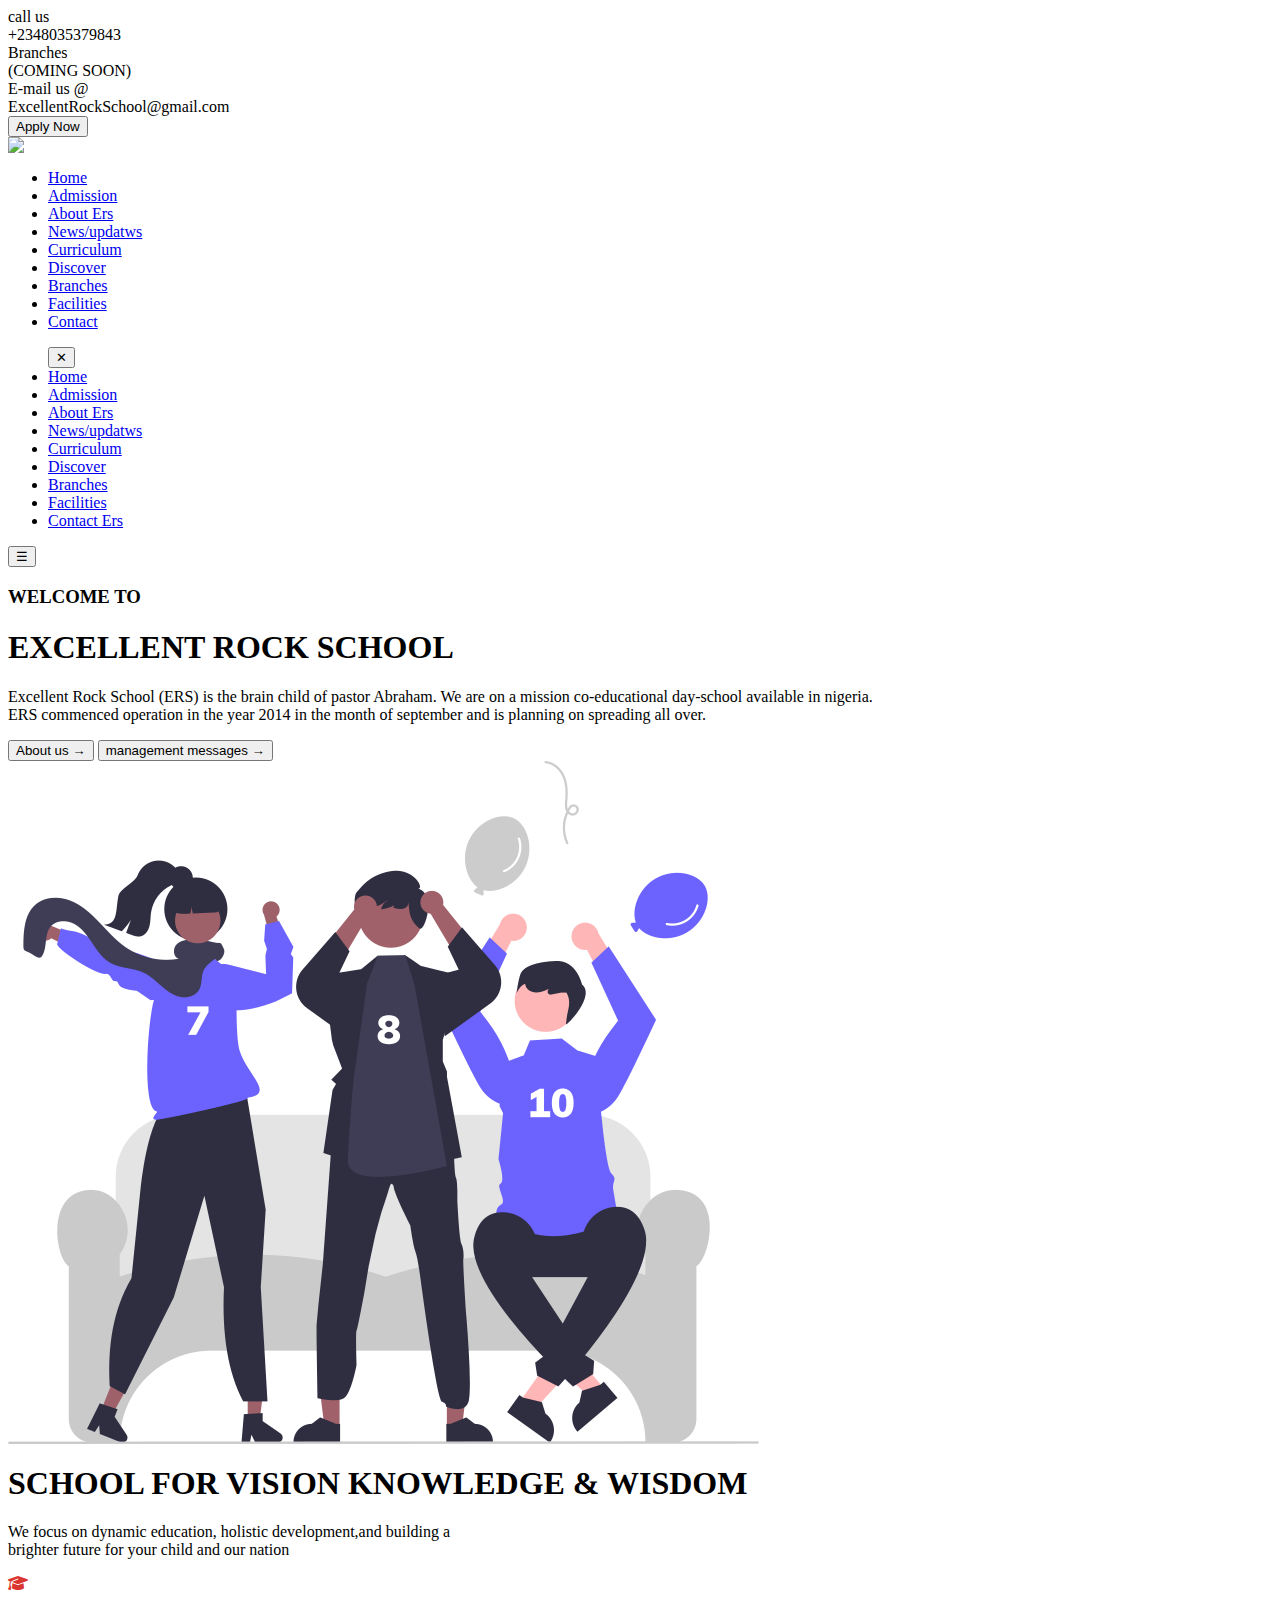
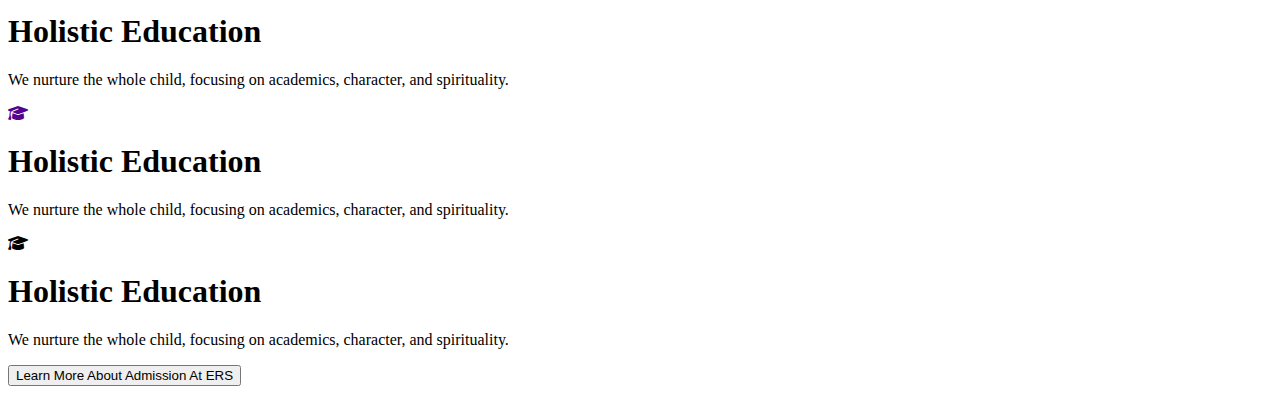
==== Index.html @ 89430d5c "add existinggfiles" ====
<html>
  <head>
  <meta charset="UTF-8" />
  <meta http-equiv="X-UA-Compatible" content="IE=edge" />
  <meta name="viewport" content="width=device-width, initial-scale=1.0" />
  <link rel="shortcut icon" href="https://i.ibb.co/7jsJsrT/IMG-20230326-WA0000-7.jpg" />
  <link rel="stylesheet" href="styles.css" />
  <link rel="stylesheet" href="https://cdn.jsdelivr.net/npm/swiper@11/swiper-bundle.min.css"
/>
  <link rel="stylesheet" href=" https://cdnjs.cloudflare.com/ajax/libs/font-awesome/6.5.1/css/all.min.css"/>
  <title>ExcellentRockSchool.com</title>
  </head>
  <body>
    <div class="header">
      <div class="right">
      <div class="call">
        call us 
        <br/>
        +2348035379843
      </div>
      <div class="branches">
        Branches
        <br/>
        (COMING SOON)
      </div>
    <div class="Email">
      E-mail us @
      <br/>
      ExcellentRockSchool@gmail.com
    </div>
    </div>
    <div class="apply1">
     <button class="apply">Apply Now</button>
    </div>
    </div>
  <nav>
      <div class="logo">
        <img src="https://i.ibb.co/7jsJsrT/IMG-20230326-WA0000-7.jpg"/>
      </div>
    </a>
    <ul class="laptop">
      <li><a href="#">Home</a></li>
      <li><a href="#">Admission</a></li>
      <li><a href="#">About Ers</a></li>
      <li><a href="#">News/updatws</a></li>
      <li><a href="#">Curriculum</a></li>
      <li><a href="#">Discover</a></li>
      <li><a href="#">Branches</a></li>
      <li><a href="#">Facilities</a></li>
      <li><a href="#">Contact</a></li>
      
    </ul>

       <ul id="phone">
             <button class="cancel" onclick="hide()">&#10005;</button>
    <li><a href="#">Home</a></li>
      <li><a href="#">Admission</a></li>
      <li><a href="#">About Ers</a></li>
      <li><a href="#">News/updatws</a></li>
      <li><a href="#">Curriculum</a></li>
            <li><a href="#">Discover</a></li>
      <li><a href="#">Branches</a></li>
      <li><a href="#">Facilities</a></li>
      <li><a href="#">Contact Ers</a></li>
    </ul>
    <button class="ham" onclick="show()">&#9776;</button>
  </nav>
  <!-- <section class="hero__cont">
    <div class="swiper mySwiper">
      <div class="swiper-wrapper">
        <div class="swiper-slide">
          <img src="https://i.ibb.co/qpxbVRK/IMG-0141.jpg"/>
        </div>
        <div class="swiper-slide"><img src="https://i.ibb.co/qB4X4yb/New-folder-15.jpg"/></div>
        <div class="swiper-slide"><img src="https://i.ibb.co/2Ff4ZKH/New-folder-16.jpg"/></div>
        <div class="swiper-slide"><img src="https://i.ibb.co/F7Psf9s/New-folder-10.jpg"/></div>
      </div>

      <div class="swiper-button-next"></div>
      <div class="swiper-button-prev"></div>

      <div class="swiper-pagination"></div>
    </div>
  </section> -->
  <!-- end of hero__cont -->


  <!-- welcomepage -->
  <section class="welcomepage" >
  <div class="container welcome">
<div class="right__welcome">
<h3> WELCOME TO</h3>
<h1>EXCELLENT ROCK SCHOOL</h1>
<P>Excellent Rock School (ERS) is the brain child of pastor Abraham. We are on a mission co-educational day-school 
  available in nigeria.
  <br/>
  ERS commenced operation in the year 2014 in the month of september and is planning on spreading all over.
</P>

<div class="buttons">
  <button class="btn1 radius">About us &#8594;</button>
  <button class="btn1 radius">management messages &#8594</button>
</div>
</div>
<div class="left__welcome">
  <div class="left__image__welcome">
<img src="about achievements.png" alt="">
  </div>
</div>
  </section>
  <section class="available">
    <div class="background"></div>
      <div class="container availability">
        <div class="available__text">
          <h1> SCHOOL FOR VISION KNOWLEDGE & WISDOM</h1>
       <P>We focus on dynamic education, holistic development,and building a <br/>brighter future for your child and our nation</P>
      </div>
      <div class="cards">
    <div class="card">
      <div class="card__icon " style="color:#db3530;">
        <i class="fa fa-graduation-cap" aria-hidden="true"></i>
      </div>
      <div class="card__info">
        <h1>Holistic Education</h1>
        <p>We nurture the whole child, focusing on academics, character, and spirituality.
        </p>
      </div>
    </div>
    <div class="card">
      <div class="card__icon icons" style="background-color:#fff; color:#540290;">
        <i class="fa fa-graduation-cap" aria-hidden="true"></i>
      </div>
      <div class="card__info">
        <h1>Holistic Education</h1>
        <p>We nurture the whole child, focusing on academics, character, and spirituality.
        </p>
      </div>
    </div>
    <div class="card">
      <div class="card__icon">
        <i class="fa fa-graduation-cap" aria-hidden="true"></i>
      </div>
      <div class="card__info">
        <h1>Holistic Education</h1>
        <p>We nurture the whole child, focusing on academics, character, and spirituality.
        </p>
      </div>
    </div>
      </div>
      <div class="learn-more">
        <button class="more">Learn More About Admission At ERS</button>
    </div>
    </div>
  </section>



  
      <script src="script.js"></script>
      <script src="https://cdn.jsdelivr.net/npm/swiper@11/swiper-bundle.min.js"></script>
      <script>
     var swiper = new Swiper(".mySwiper", {
      spaceBetween: 30,
      centeredSlides: true,
      autoplay: {
        delay: 2500,
        disableOnInteraction: false,
      },
      pagination: {
        el: ".swiper-pagination",
        clickable: true,
      },
      navigation: {
        nextEl: ".swiper-button-next",
        prevEl: ".swiper-button-prev",
      },
    });
  </script>

  </body>
  </html>
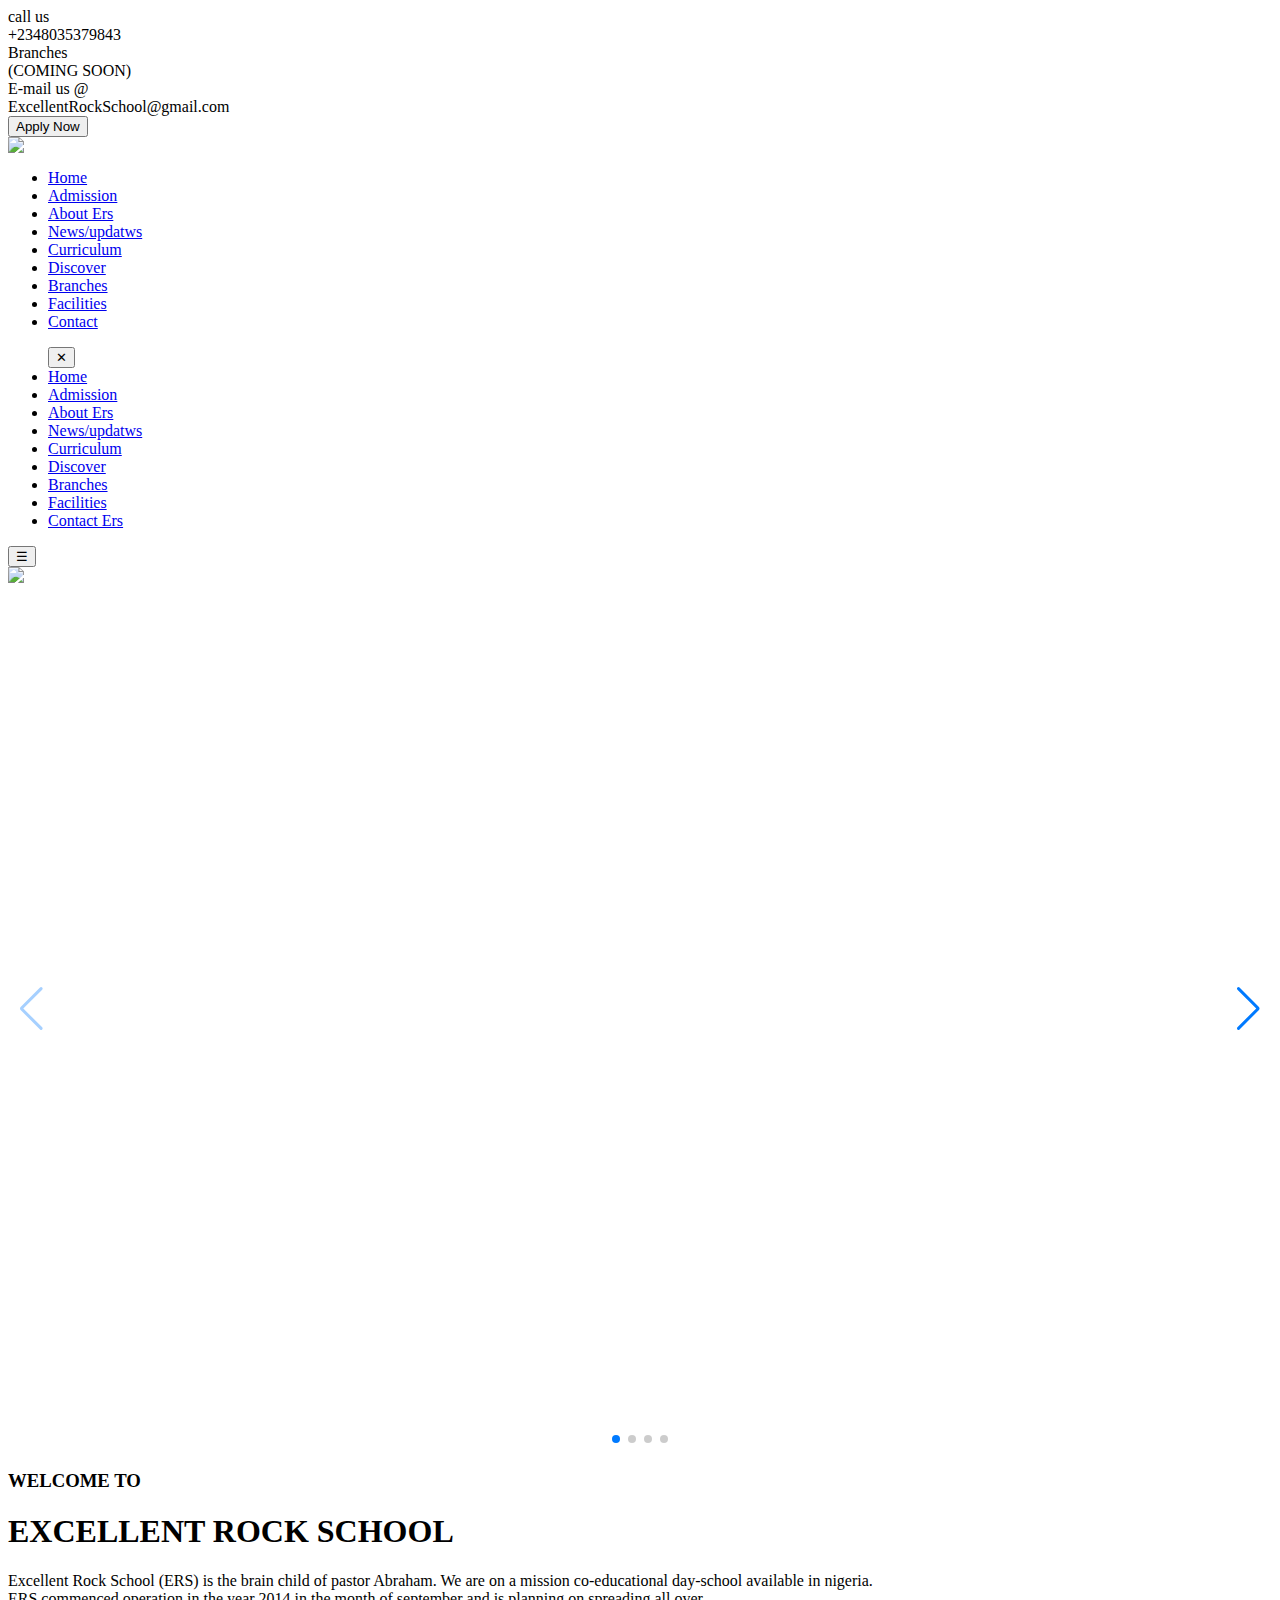
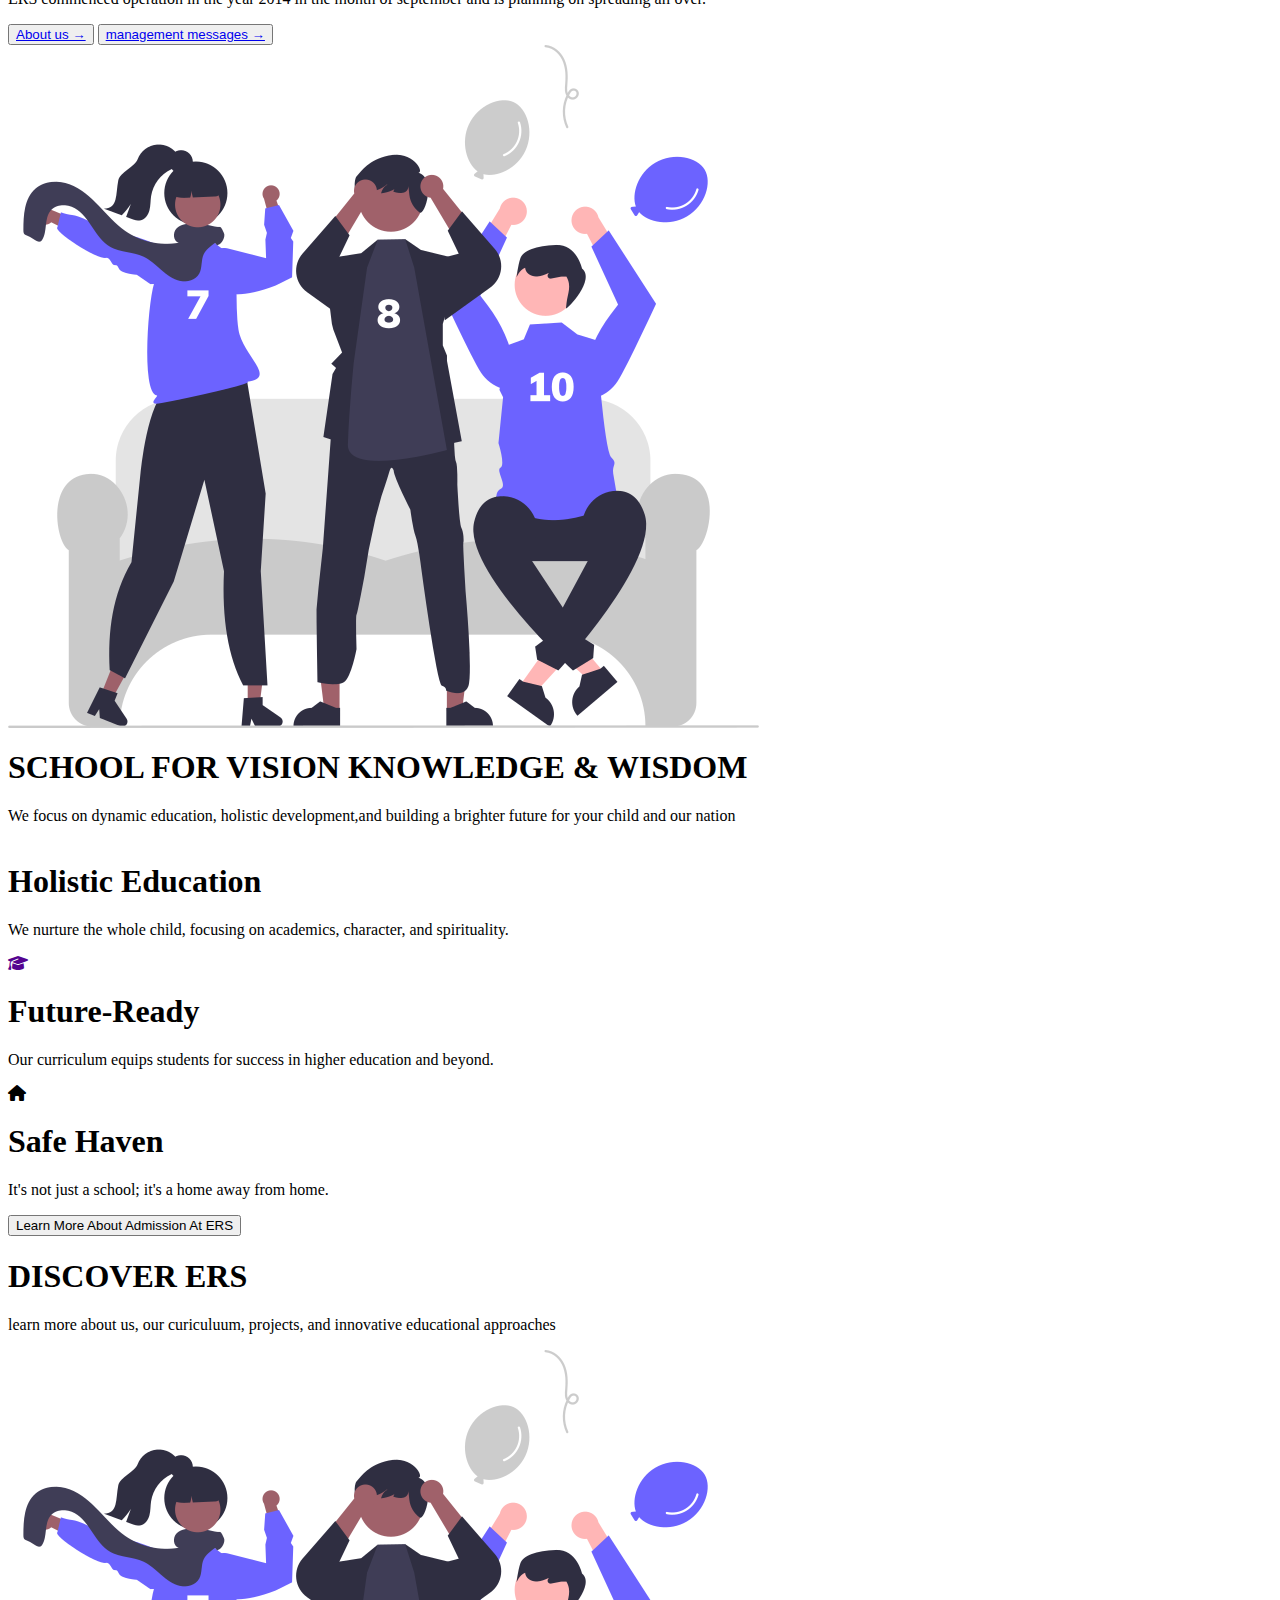
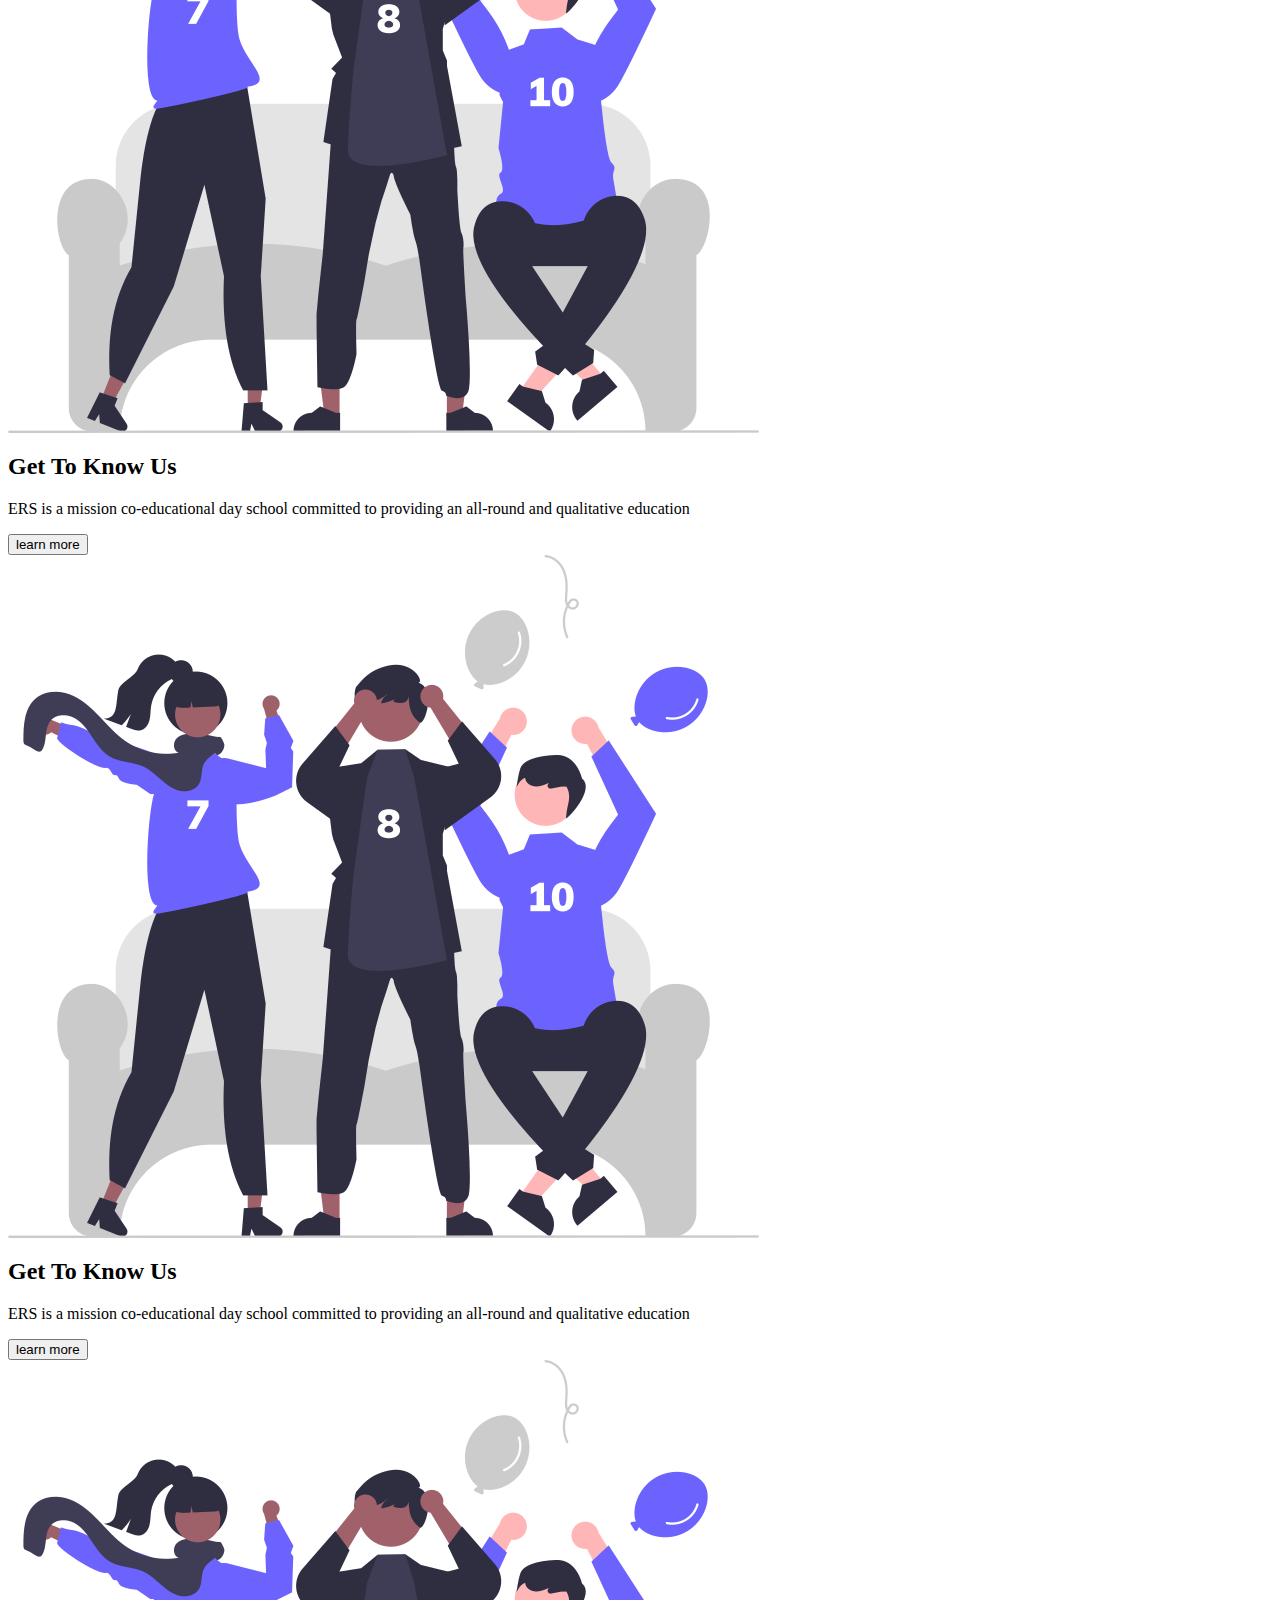
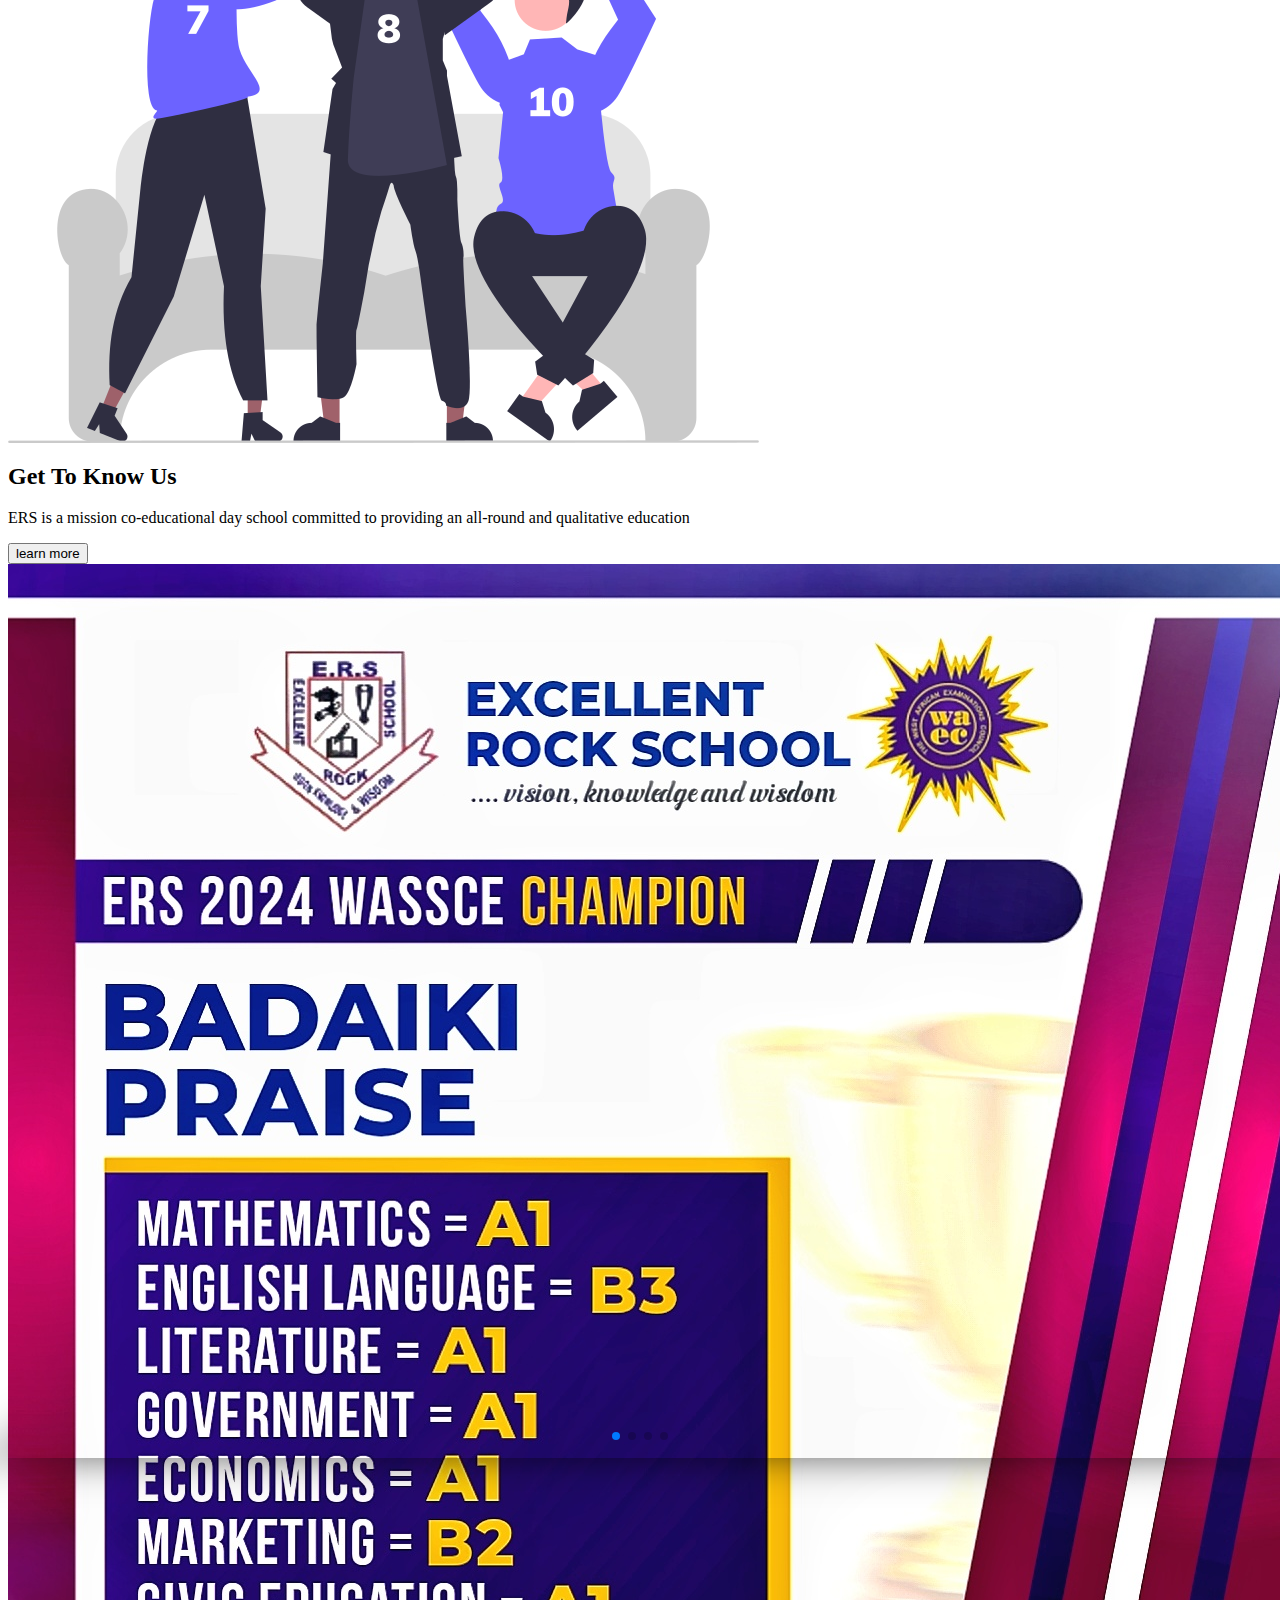
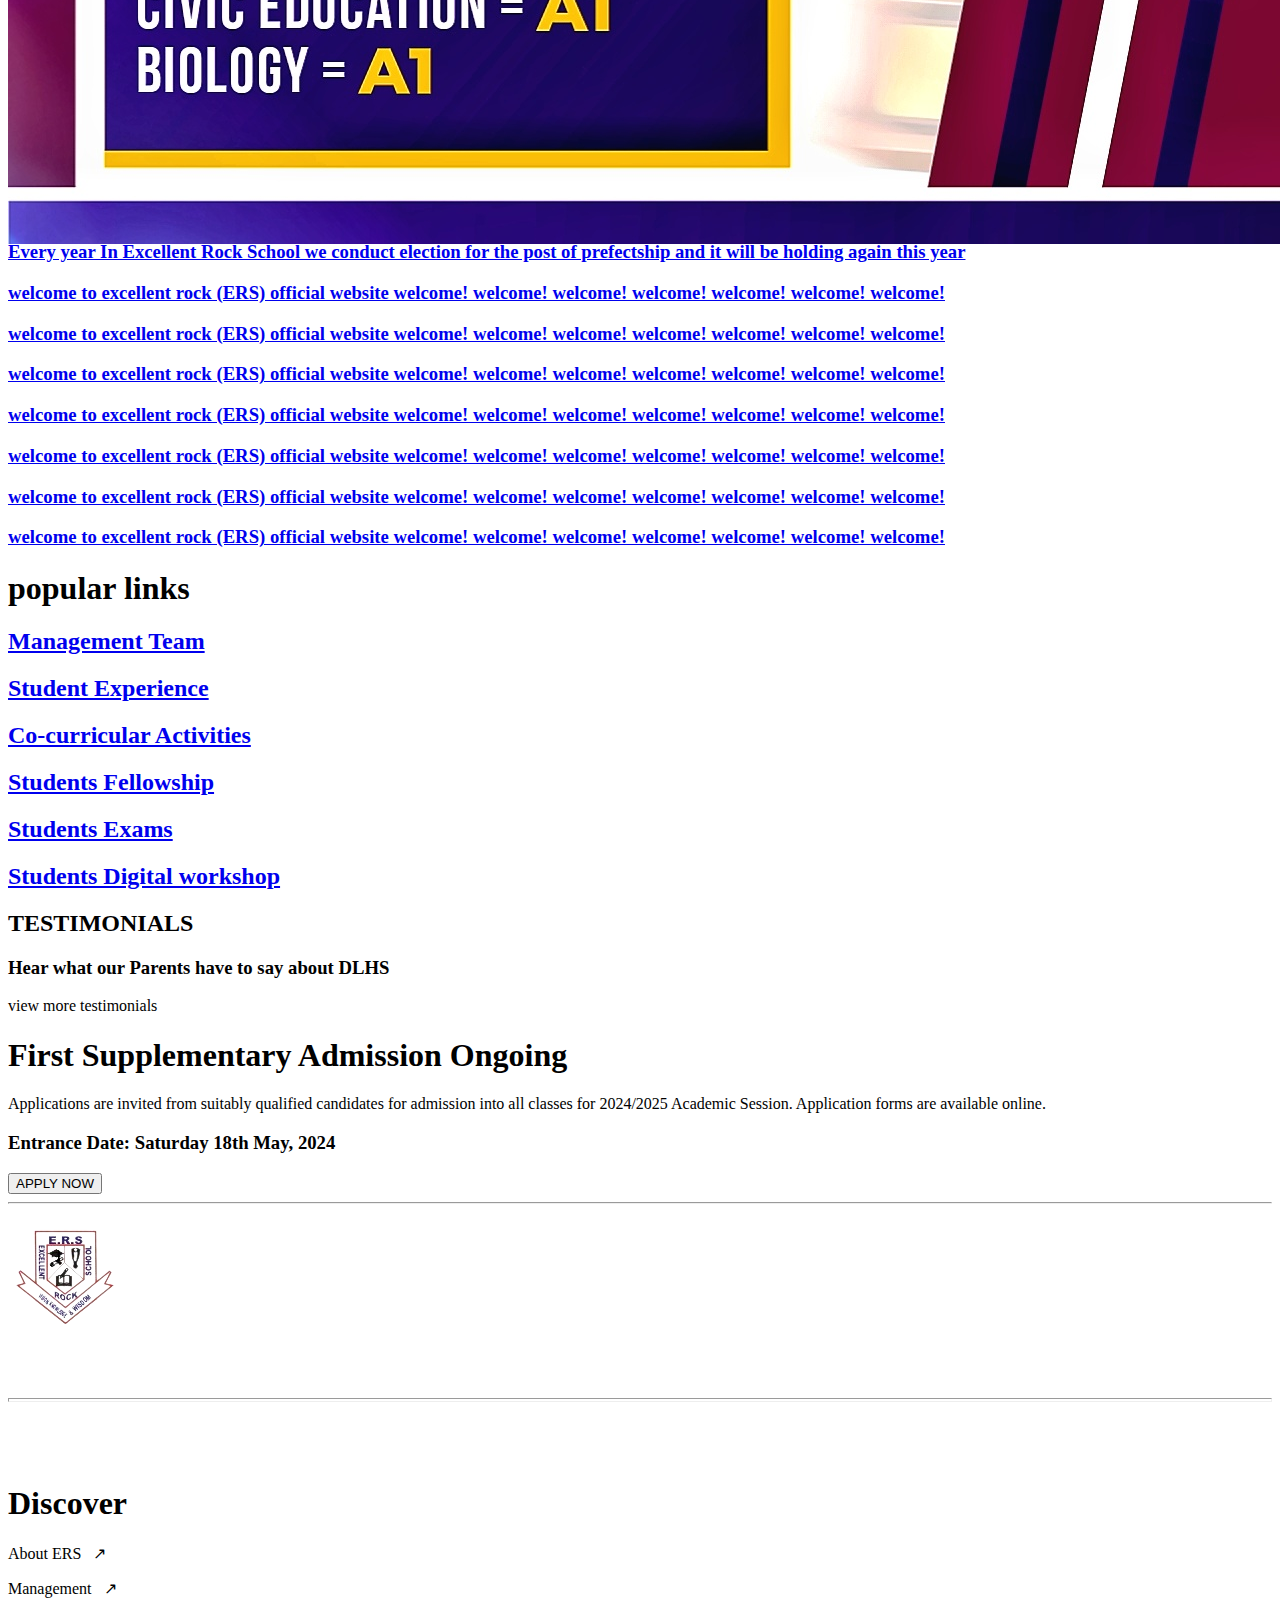
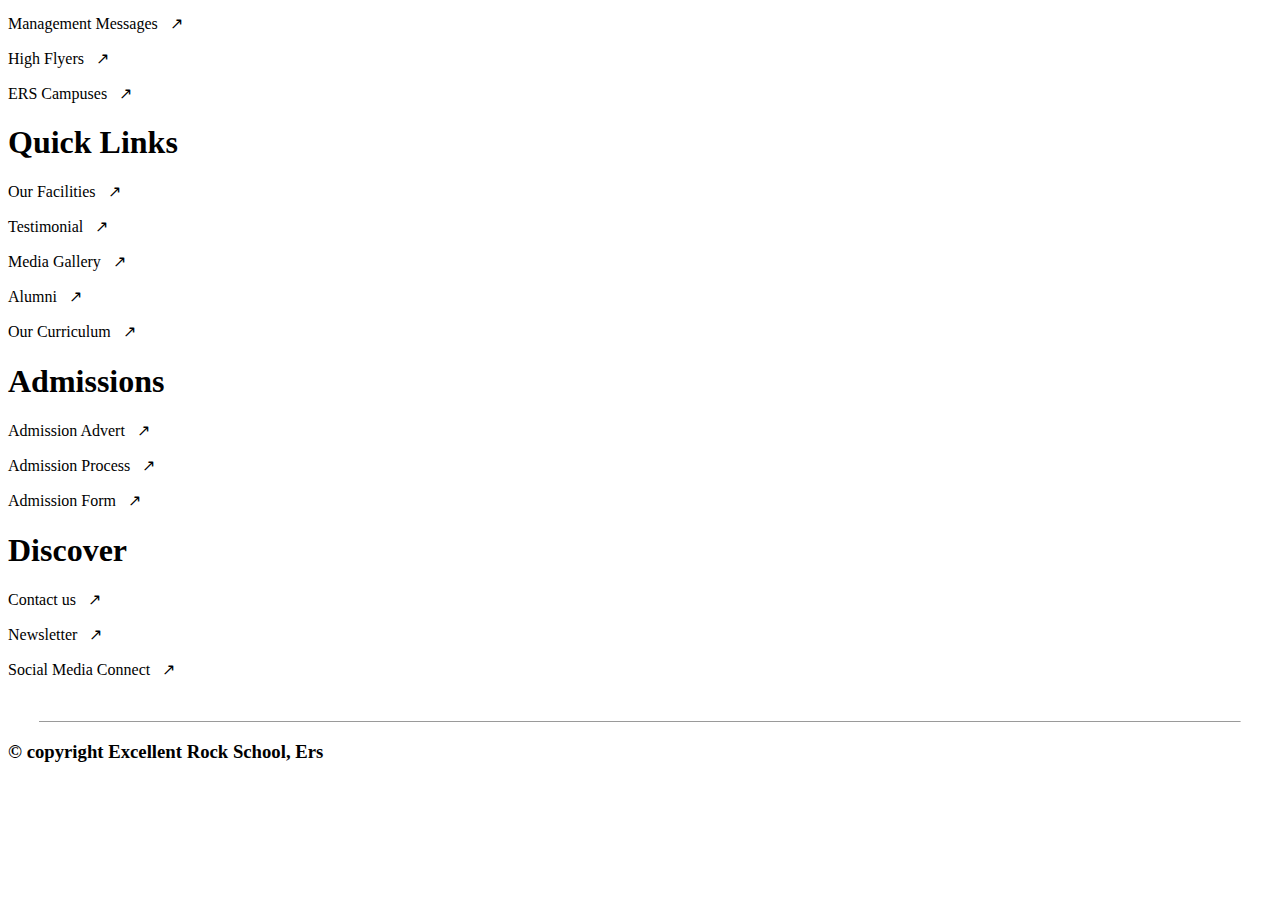
==== commit 8151e95a: "commit" ====
--- a/Index.html
+++ b/Index.html
@@ -7,10 +7,12 @@
   <link rel="stylesheet" href="styles.css" />
   <link rel="stylesheet" href="https://cdn.jsdelivr.net/npm/swiper@11/swiper-bundle.min.css"
 />
+
   <link rel="stylesheet" href=" https://cdnjs.cloudflare.com/ajax/libs/font-awesome/6.5.1/css/all.min.css"/>
   <title>ExcellentRockSchool.com</title>
   </head>
   <body>
+    <div class="scroll"></div>
     <div class="header">
       <div class="right">
       <div class="call">
@@ -25,6 +27,7 @@
       </div>
     <div class="Email">
       E-mail us @
+
       <br/>
       ExcellentRockSchool@gmail.com
     </div>
@@ -41,7 +44,7 @@
     <ul class="laptop">
       <li><a href="#">Home</a></li>
       <li><a href="#">Admission</a></li>
-      <li><a href="#">About Ers</a></li>
+      <li><a href="about.html">About Ers</a></li>
       <li><a href="#">News/updatws</a></li>
       <li><a href="#">Curriculum</a></li>
       <li><a href="#">Discover</a></li>
@@ -55,7 +58,7 @@
              <button class="cancel" onclick="hide()">&#10005;</button>
     <li><a href="#">Home</a></li>
       <li><a href="#">Admission</a></li>
-      <li><a href="#">About Ers</a></li>
+      <li><a href="about.html">About Ers</a></li>
       <li><a href="#">News/updatws</a></li>
       <li><a href="#">Curriculum</a></li>
             <li><a href="#">Discover</a></li>
@@ -65,10 +68,10 @@
     </ul>
     <button class="ham" onclick="show()">&#9776;</button>
   </nav>
-  <!-- <section class="hero__cont">
+  <section class="hero__cont">
     <div class="swiper mySwiper">
       <div class="swiper-wrapper">
-        <div class="swiper-slide">
+        <div class="swiper-slide object">
           <img src="https://i.ibb.co/qpxbVRK/IMG-0141.jpg"/>
         </div>
         <div class="swiper-slide"><img src="https://i.ibb.co/qB4X4yb/New-folder-15.jpg"/></div>
@@ -81,7 +84,7 @@
 
       <div class="swiper-pagination"></div>
     </div>
-  </section> -->
+  </section>
   <!-- end of hero__cont -->
 
 
@@ -98,64 +101,386 @@
 </P>
 
 <div class="buttons">
-  <button class="btn1 radius">About us &#8594;</button>
-  <button class="btn1 radius">management messages &#8594</button>
+  <button class="btn1 radius" ><a href="about.html">About us &#8594;</a></button>
+  <button class="btn1 radius"><a href="message.html">management messages &#8594;</a></button>
 </div>
 </div>
 <div class="left__welcome">
   <div class="left__image__welcome">
-<img src="about achievements.png" alt="">
+<img src="images/about achievements.png" alt="">
   </div>
 </div>
   </section>
-  <section class="available">
-    <div class="background"></div>
-      <div class="container availability">
-        <div class="available__text">
-          <h1> SCHOOL FOR VISION KNOWLEDGE & WISDOM</h1>
-       <P>We focus on dynamic education, holistic development,and building a <br/>brighter future for your child and our nation</P>
-      </div>
-      <div class="cards">
-    <div class="card">
-      <div class="card__icon " style="color:#db3530;">
-        <i class="fa fa-graduation-cap" aria-hidden="true"></i>
-      </div>
-      <div class="card__info">
-        <h1>Holistic Education</h1>
-        <p>We nurture the whole child, focusing on academics, character, and spirituality.
-        </p>
-      </div>
-    </div>
-    <div class="card">
-      <div class="card__icon icons" style="background-color:#fff; color:#540290;">
-        <i class="fa fa-graduation-cap" aria-hidden="true"></i>
-      </div>
-      <div class="card__info">
-        <h1>Holistic Education</h1>
-        <p>We nurture the whole child, focusing on academics, character, and spirituality.
-        </p>
-      </div>
-    </div>
-    <div class="card">
-      <div class="card__icon">
-        <i class="fa fa-graduation-cap" aria-hidden="true"></i>
-      </div>
-      <div class="card__info">
-        <h1>Holistic Education</h1>
-        <p>We nurture the whole child, focusing on academics, character, and spirituality.
-        </p>
-      </div>
-    </div>
-      </div>
-      <div class="learn-more">
-        <button class="more">Learn More About Admission At ERS</button>
-    </div>
-    </div>
-  </section>
-
-
-
+     <section class="available">
+        <div class="container availability">
+          <div class="available__text">
+            <h1> SCHOOL FOR VISION KNOWLEDGE & WISDOM</h1>
+         <P>We focus on dynamic education, holistic development,and building a brighter future for your child and our nation</P>
+        </div>
+        <div class="cards">
+      <div class="card">
+        <div class="card__icon " style="color:#db3530;">
+          <i class="fa fa-scro" aria-hidden="true"></i>
+        </div>
+        <div class="card__info">
+          <h1>Holistic Education</h1>
+          <p>We nurture the whole child, focusing on academics, character, and spirituality.
+          </p>
+        </div>
+      </div>
+      <div class="card">
+        <div class="card__icon icons" style="background-color:#fff; color:#540290;">
+          <i class="fa fa-graduation-cap" aria-hidden="true"></i>
+        </div>
+        <div class="card__info">
+          <h1>Future-Ready</h1>
+          <p>Our curriculum equips students for success in higher education and beyond.
+          </p>
+        </div>
+      </div>
+      <div class="card">
+        <div class="card__icon">
+          <i class="fa fa-home" aria-hidden="true"></i>
+        </div>
+        <div class="card__info">
+          <h1>
+Safe Haven</h1>
+          <p>It's not just a school; it's a home away from home.</p>
+          </p>
+        </div>
+      </div>
+        </div>
+        <div class="learn-more">
+          <button class="more">Learn More About Admission At ERS</button>
+      </div>
+      </div>
+    </section> 
   
+
+
+  <div class="discovery">
+    <div class="discover container">
+      <div class="discovertext">
+        <h1>DISCOVER ERS</h1>
+        <p>learn more about us, our curiculuum, projects, and innovative educational approaches </p>
+        </div>
+      <div class="cards dis">
+  <div class="disc">
+    <div class="discimage">
+      <img src="images/about achievements.png"/>
+    </div>
+    <div class="discinfo">
+      <h2>Get To Know Us</h2>
+      <p>ERS is a mission co-educational day school committed to providing an all-round and qualitative education </p>
+      <button class="radius btn scale">learn more</button>
+    </div>
+  </div>
+  <div class="disc">
+    <div class="discimage">
+      <img src="images/about achievements.png"/>
+    </div>
+    <div class="discinfo">
+      <h2 id="blue">Get To Know Us</h2>
+      <p>ERS is a mission co-educational day school committed to providing an all-round and qualitative education </p>
+      <button class="radius btn color">learn more</button>
+    </div>
+  </div>
+  <div class="disc">
+    <div class="discimage">
+      <img src="images/about achievements.png"/>
+    </div>
+    <div class="discinfo">
+      <h2 id="purple">Get To Know Us</h2>
+      <p>ERS is a mission co-educational day school committed to providing an all-round and qualitative education </p>
+      <button class="radius btn color">learn more</button>
+    </div>
+  </div>
+ </div>
+  </div>
+  </div>
+
+  <section class="highscore">
+  <div class="high">
+    <div class="box">
+<div class="swipers mySwiperr sweep">
+
+    <div class="swiper-wrapper">
+
+      <div class="swiper-slide">
+        <img src="images/Highflyer.png" />
+      </div>
+      <div class="swiper-slide">
+        <img src="images/Picsart_24-09-25_06-13-31-727.jpg" />
+      </div>
+      <div class="swiper-slide">
+        <img src="images/Picsart_24-09-29_01-11-59-486.jpg" />
+      </div>
+      <div class="swiper-slide">
+        <img src="images/Picsart_24-09-29_01-13-21-228.png" />
+      </div>
+    </div>
+    <div class="swiper-pagination"></div>
+  </div>
+  </div>
+  
+    
+    <div class="hightext">
+    <p class="orange">CELEBRATING EXCELLENCE:</p>
+    <h2>Meet THE STARS</h2>
+    <h3><span class="colors">E R S</span> High Flyers</h3>
+    <p  class="dn">ERS takes pride in its high flyers, students who have excelled remarkably in external and international examinations. With a rigorous academic curriculum, dedicated staff, and a supportive learning environment, our students achieve extraordinary success, setting new benchmarks for excellence and making us proud as a leading educational institution.</p>
+    <br/>
+    <button class="th radius .btn1"><a href="stars.html">Learn More</a></button>
+    </div>
+  </div>
+  </section>
+
+
+  
+  <section class="news">
+    <div class="head container">
+      <h1>ERS News & Updates</h1>
+      <button class="color btn radius">view more</button>
+    </div>
+
+    <div class="new">
+      <div class="newcard">
+        
+       <div class="img"></div>
+        <div class="newcardtext">
+<a href="#">
+  <h3>welcome to excellent rock (ERS) official website welcome! welcome! welcome! welcome! welcome! welcome! welcome!</h3>
+</a>
+        </div>
+        </div>
+      <div class="newcard">
+        
+ <div class="img"></div>
+        <div class="newcardtext">
+<a href="#">
+  <h3>Every year In Excellent Rock School we conduct election for the post of prefectship and it will be holding again this year</h3>
+</a>
+        </div>
+        </div>
+      <div class="newcard">
+        
+        <div class="img"></div>
+        <div class="newcardtext">
+<a href="#">
+  <h3>welcome to excellent rock (ERS) official website welcome! welcome! welcome! welcome! welcome! welcome! welcome!</h3>
+</a>
+        </div>
+        </div>
+      <div class="newcard">
+        
+    <div class="img"></div>
+        <div class="newcardtext">
+<a href="#">
+  <h3>welcome to excellent rock (ERS) official website welcome! welcome! welcome! welcome! welcome! welcome! welcome!</h3>
+</a>
+        </div>
+        </div>
+      <div class="newcard">
+        
+        <div class="img"></div>
+        <div class="newcardtext">
+<a href="#">
+  <h3>welcome to excellent rock (ERS) official website welcome! welcome! welcome! welcome! welcome! welcome! welcome!</h3>
+</a>
+        </div>
+        </div>
+      <div class="newcard">
+        
+        <div class="img"></div>
+        <div class="newcardtext">
+<a href="#">
+  <h3>welcome to excellent rock (ERS) official website welcome! welcome! welcome! welcome! welcome! welcome! welcome!</h3>
+</a>
+        </div>
+        </div>
+      <div class="newcard">
+        
+        <div class="img"></div>
+        <div class="newcardtext">
+<a href="#">
+  <h3>welcome to excellent rock (ERS) official website welcome! welcome! welcome! welcome! welcome! welcome! welcome!</h3>
+</a>
+        </div>
+        </div>
+      <div class="newcard">
+        
+        <div class="img"></div>
+        <div class="newcardtext">
+<a href="#">
+  <h3>welcome to excellent rock (ERS) official website welcome! welcome! welcome! welcome! welcome! welcome! welcome!</h3>
+</a>
+        </div>
+        </div>
+      <div class="newcard">
+        
+        <div class="img"></div>
+        <div class="newcardtext">
+<a href="#">
+  <h3>welcome to excellent rock (ERS) official website welcome! welcome! welcome! welcome! welcome! welcome! welcome!</h3>
+</a>
+        </div>
+        </div>
+    </div>
+  </section>
+
+  <section class="popular">
+    <div class="pop container">
+      <div class="head container populars">
+        <h1>popular links</h1>
+      </div>
+      <div class="cardss">
+      <div class="card3">
+        <a href="management.html">
+        <div class="imgs"></div>
+        <div class="card3text">
+      <h2>Management Team</h2>
+      </a>
+        </div>
+      </div>
+      <div class="card3">
+        <a href="#">
+        <div class="imgs"></div>
+        <div class="card3text">
+      <h2>Student Experience</h2>
+      </a>
+        </div>
+      </div>
+      <div class="card3">
+        <a href="curicullar.html">
+        <div class="imgs"></div>
+        <div class="card3text">
+      <h2>Co-curricular Activities</h2>
+      </a>
+        </div>
+      </div>
+      <div class="card3">
+        <a href="#">
+        <div class="imgs"></div>
+        <div class="card3text">
+      <h2>Students Fellowship</h2>
+      </a>
+        </div>
+      </div>
+      <div class="card3">
+        <a href="#">
+        <div class="imgs"></div>
+        <div class="card3text">
+      <h2>Students Exams </h2>
+      </a>
+        </div>
+      </div>
+      <div class="card3">
+      <a href="#">
+        <div class="imgs"></div>
+        <div class="card3text">
+      <h2> Students Digital workshop</h2>
+      </a>
+        </div>
+      </div>
+      </div>
+    </div>
+  </section>
+  <section class="test">
+    <div class="tests container">
+      <h2>TESTIMONIALS</h2>
+   <div class="body">
+     <h3>Hear what our Parents
+       <!-- Current StudentsAlumni  -->
+      have to say about DLHS</h3>
+      <div class="display">
+      </div>
+    </div>
+    <div class="btn  radius">view more testimonials</div>
+   </div>
+  </section>
+  <section class="admit">
+    <div class="admits container">
+             <div class="admitcard">
+          <div class="card1">
+            <h1>First Supplementary Admission Ongoing</h1>
+          <p>Applications are invited from suitably qualified candidates for admission into all classes  for 2024/2025 Academic Session. Application forms are available online.<p>
+          <h3 style="color: black; text-align: left;">Entrance Date: Saturday  18th May, 2024</h3>
+        </div>
+          <div class="card2">
+            <button class="check">
+              APPLY NOW
+            </button>
+          </div>
+        </div>
+    
+    </div>
+    <hr class="blue_line"/>
+    <section class="footer">
+        <div class="container">
+        <div class="small footer-u">
+          <img src="images/Logo.png"/>
+        </div>
+        <br/>
+        <h1 style="text-align: center; color: #fff; font-size: 21px;">Excellent Rock School</h1>
+      </div>
+    </section>
+    <hr class="not" size="4">
+    <br/>
+    <br/>
+    <br/>
+    <div class="hn">
+      <div class="hnn">
+        <div class="hnn_head">
+          <h1>Discover</h1>
+        </div>
+<p>About ERS &nbsp; &#8599;</p>
+<p>Management &nbsp; &#8599;</p>
+<p>Management Messages &nbsp; &#8599;</p>
+<p>High Flyers &nbsp; &#8599;</p>
+<p>ERS Campuses &nbsp; &#8599;</p>
+
+      </div>
+      <div class="hnn">
+        <div class="hnn_head">
+          <h1>Quick Links</h1>
+        </div>
+    
+    <p>Our Facilities &nbsp; &#8599;</p>
+    <p>Testimonial &nbsp; &#8599;</p>
+    <p>Media Gallery &nbsp; &#8599;</p>
+    <p>Alumni &nbsp; &#8599;</p>
+    <p>Our Curriculum &nbsp; &#8599;</p>
+      </div>
+      <div class="hnn">
+        <div class="hnn_head">
+          <h1>Admissions</h1> 
+        </div>
+    
+    <p>Admission Advert &nbsp; &#8599;</p>
+    <p>Admission Process &nbsp; &#8599;</p>
+    <p>Admission Form &nbsp; &#8599;</p>
+
+      </div>
+      <div class="hnn">
+        <div class="hnn_head">
+          <h1>Discover</h1>
+        </div>
+    
+    <p>Contact us &nbsp; &#8599;</p>
+    <p>Newsletter &nbsp; &#8599;</p>
+    <p>Social Media Connect &nbsp; &#8599;</p>
+      </div>
+    </div>
+    <br/>
+    <hr style="border-bottom: none; width: 95%; margin-inline: auto;"/>
+  <h3>&copy copyright Excellent Rock School, Ers</h3>
+  <br/>
+  <br/>
+  <br/>
+  <p style="text-align: right; margin-right: 5%; font-size:20px;"><a href="#" style="color: #fff; ">Back to Top</a></p>
+  </section>
+
+
       <script src="script.js"></script>
       <script src="https://cdn.jsdelivr.net/npm/swiper@11/swiper-bundle.min.js"></script>
       <script>
@@ -163,7 +488,7 @@
       spaceBetween: 30,
       centeredSlides: true,
       autoplay: {
-        delay: 2500,
+        delay: 1000,
         disableOnInteraction: false,
       },
       pagination: {
@@ -175,7 +500,30 @@
         prevEl: ".swiper-button-prev",
       },
     });
+
+
+
+
+
+    var swiper = new Swiper(".mySwiperr", {
+
+      effect: "cube",
+      autoplay: {
+        delay: 2800,
+        disableOnInteraction: false,
+      },
+      grabCursor: true,
+      cubeEffect: {
+        shadow: true,
+        slideShadows: true,
+        shadowOffset: 10,
+        shadowScale:1,
+      },
+      pagination: {
+        el: ".swiper-pagination",
+      },
+    });
   </script>
 
-  </body>
-  </html>+</body>
+</html>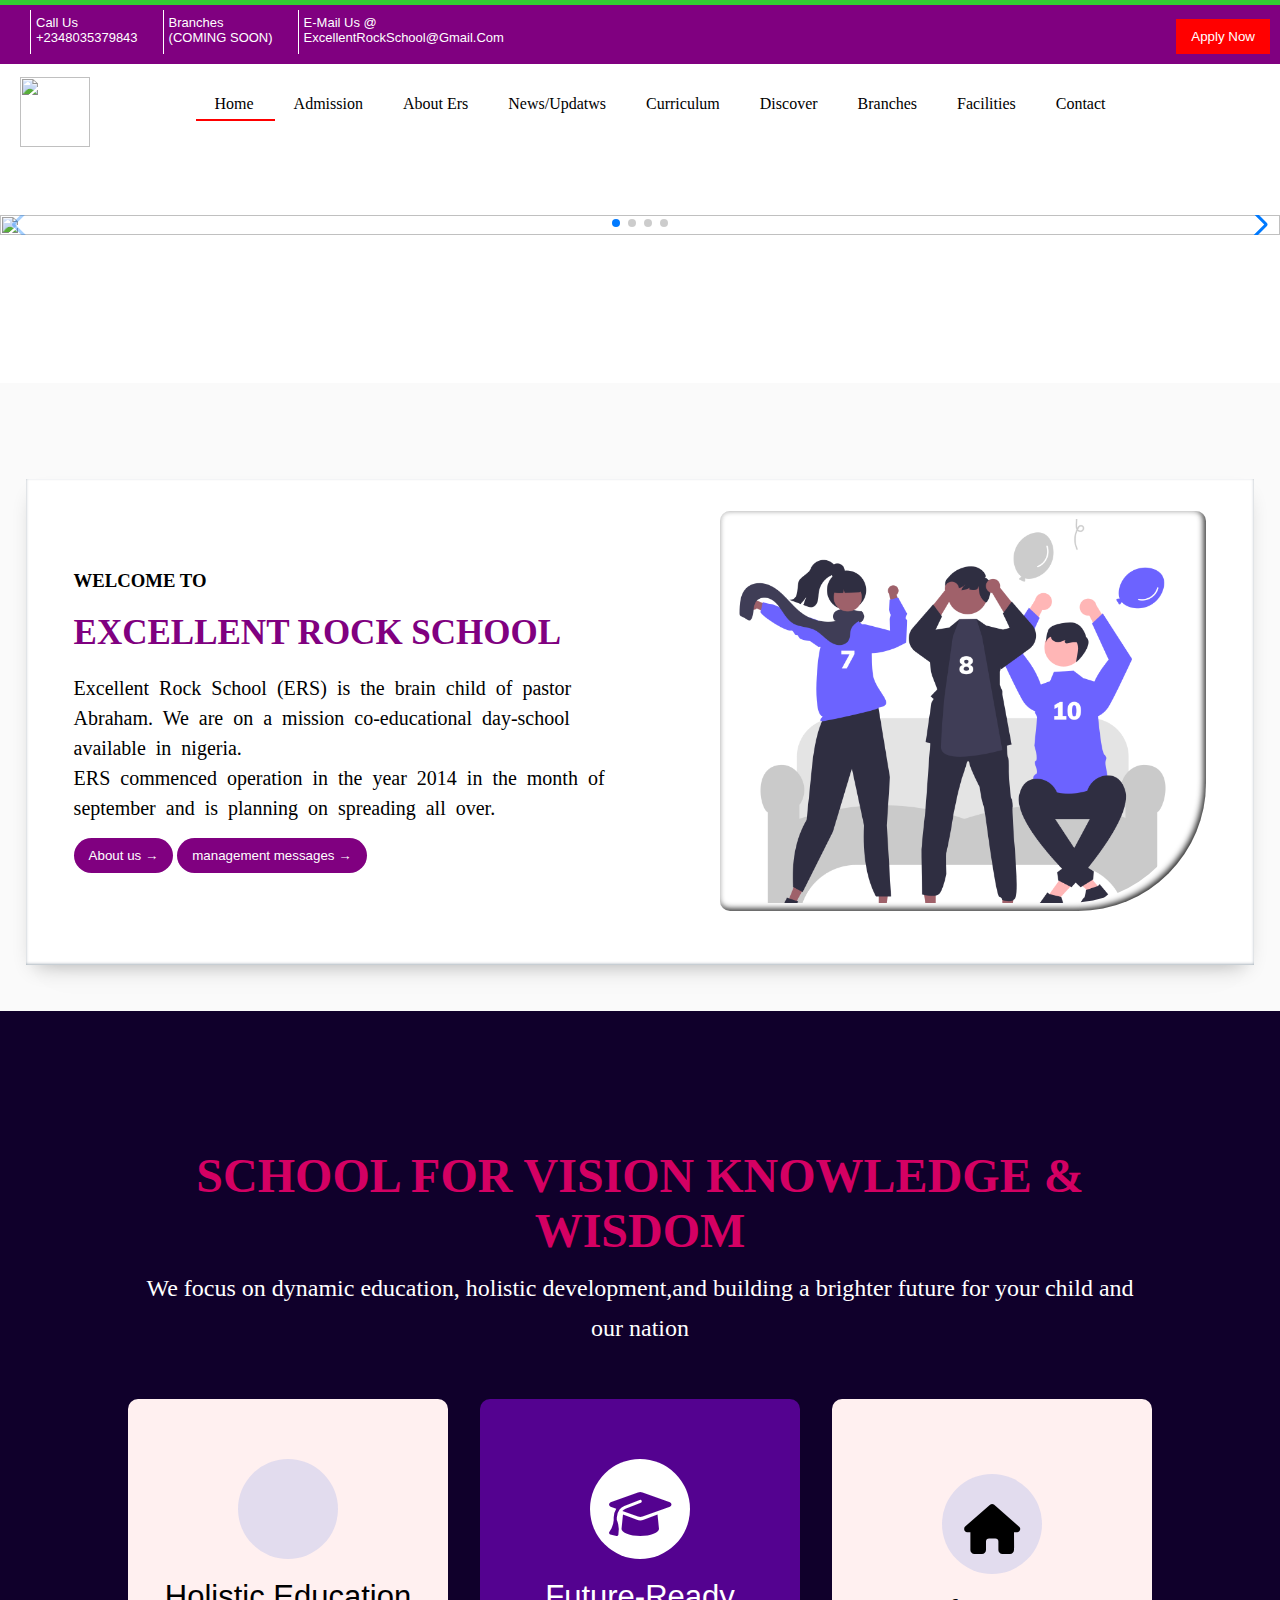
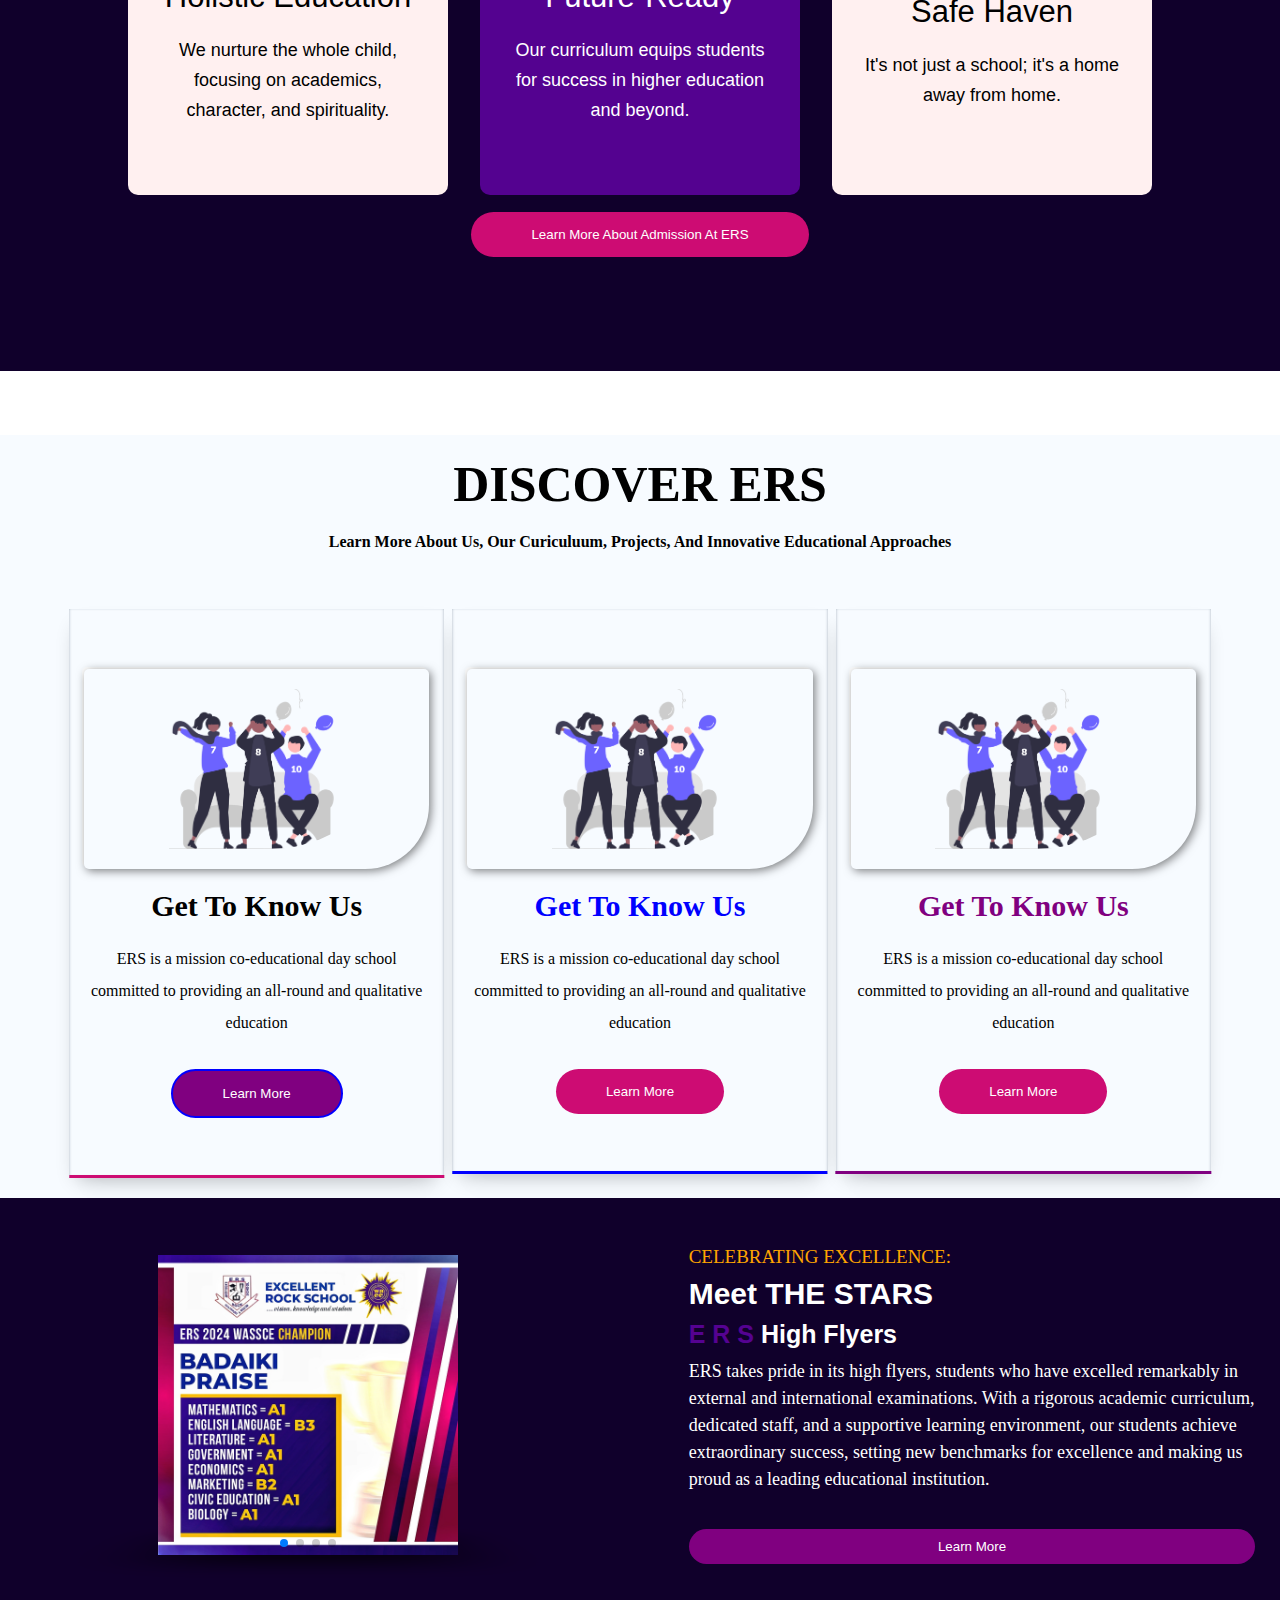
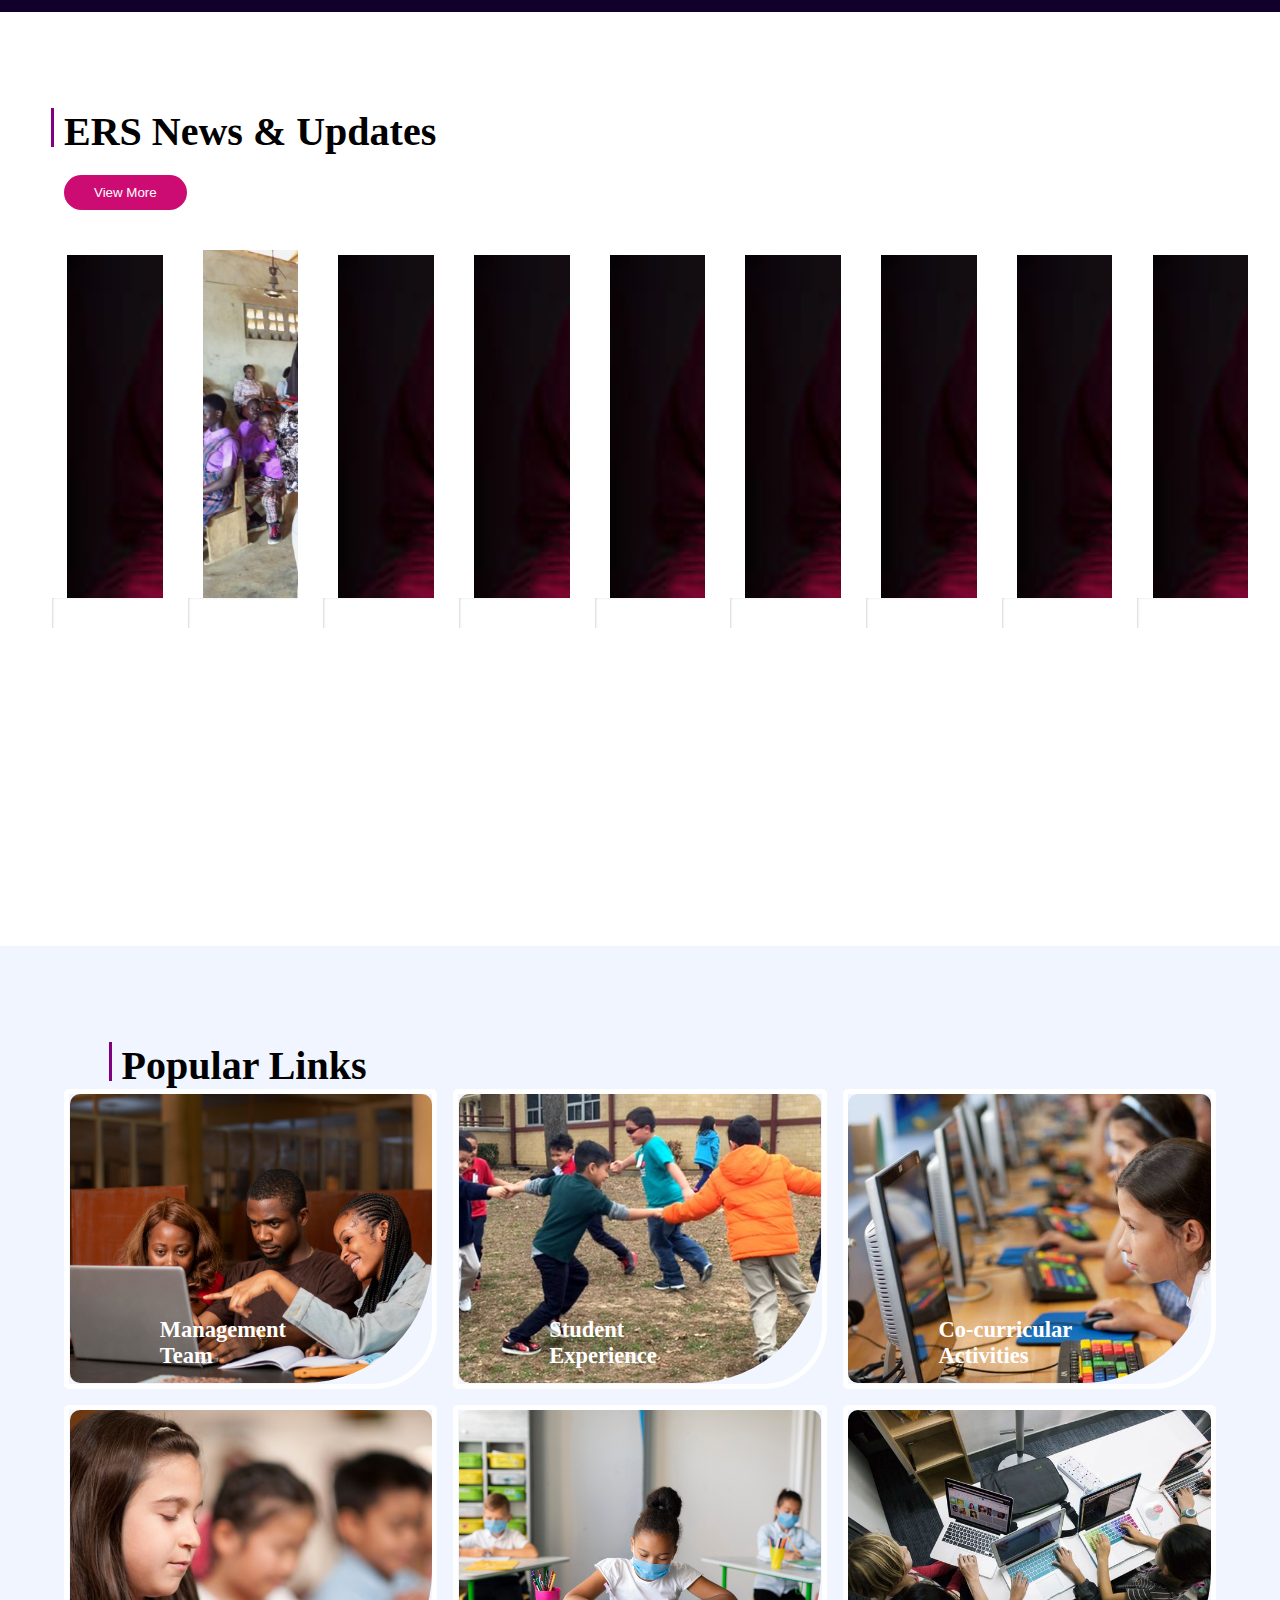
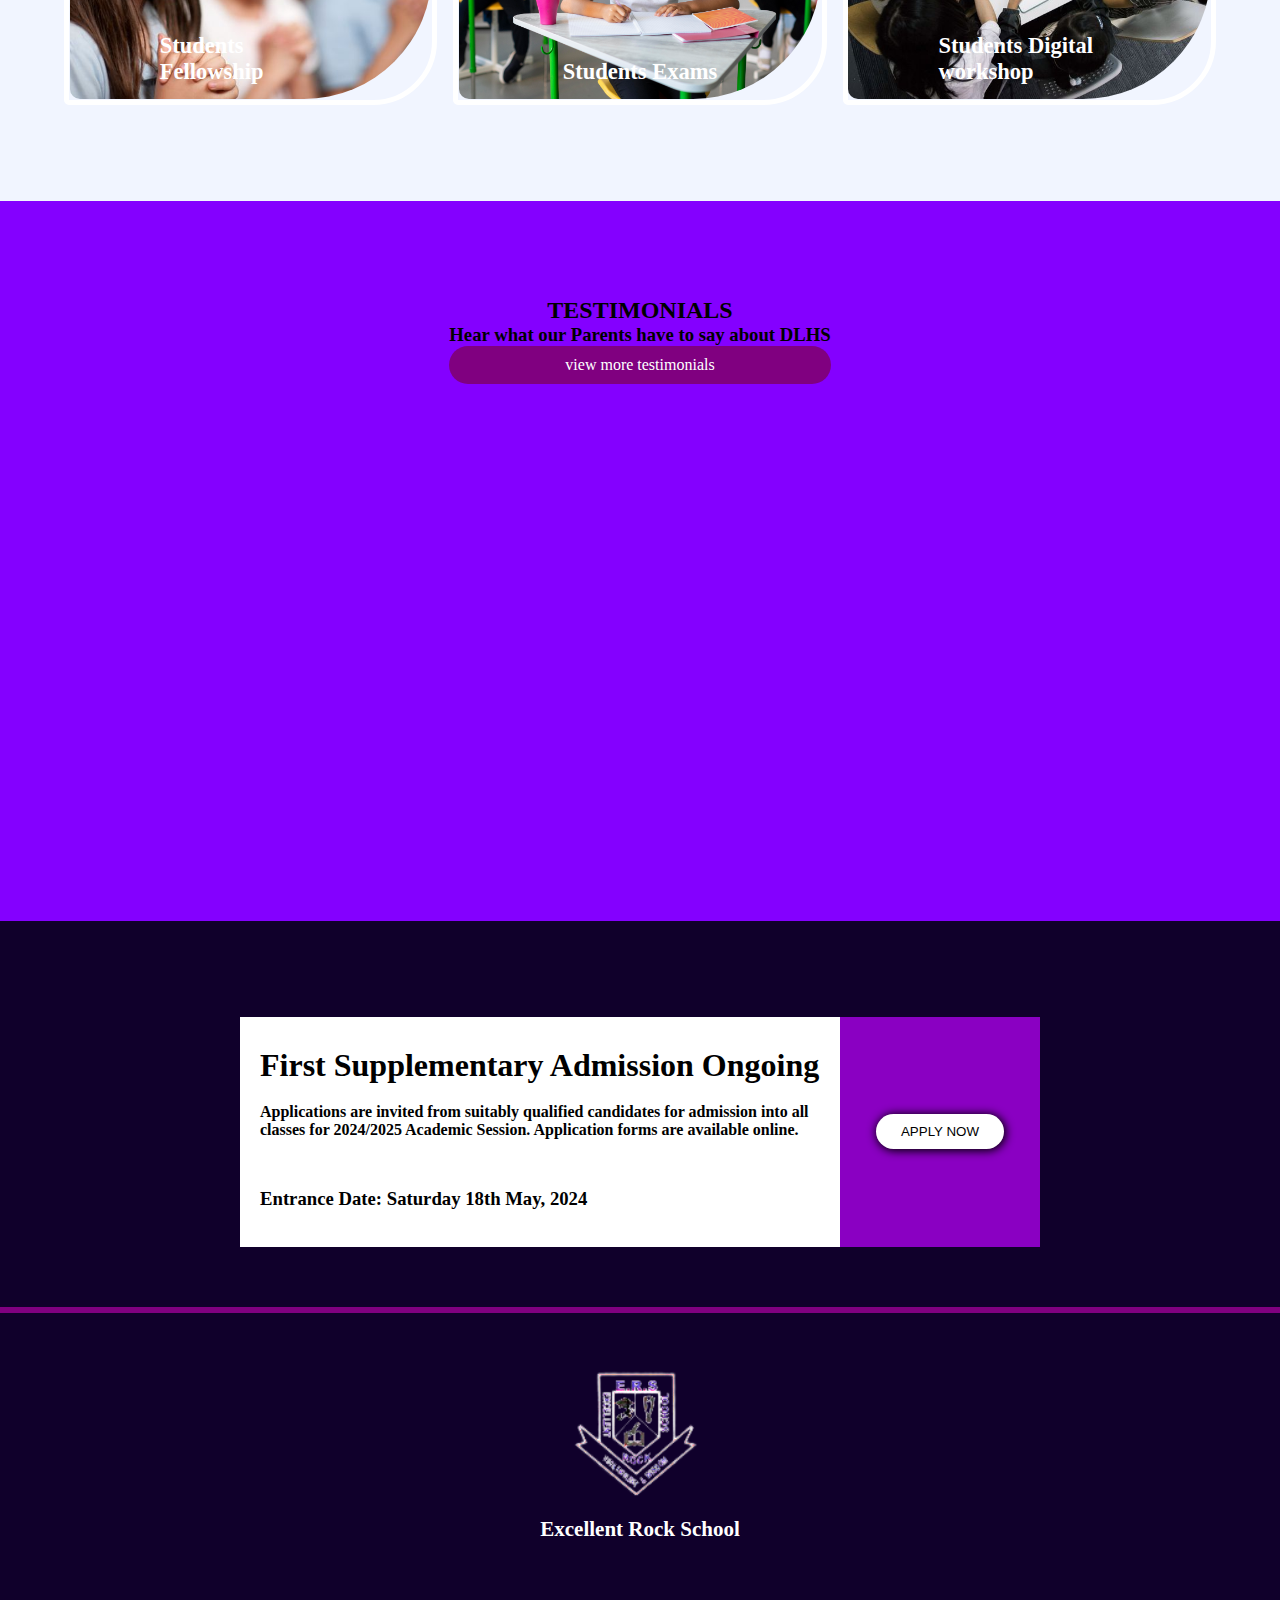
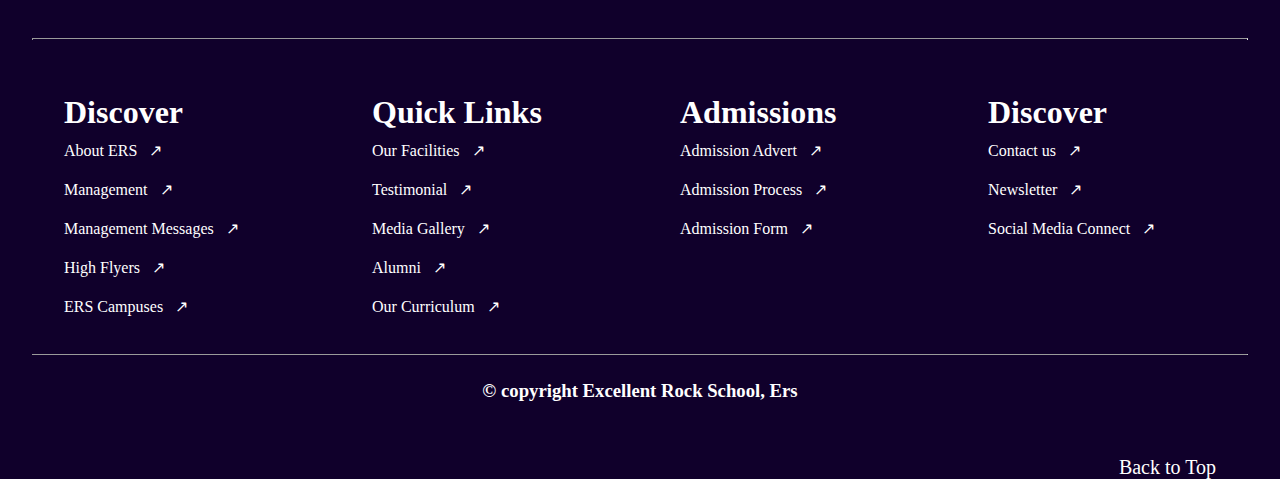
==== commit 01129d91: "hu" ====
--- a/Index.html
+++ b/Index.html
@@ -4,7 +4,7 @@
   <meta http-equiv="X-UA-Compatible" content="IE=edge" />
   <meta name="viewport" content="width=device-width, initial-scale=1.0" />
   <link rel="shortcut icon" href="https://i.ibb.co/7jsJsrT/IMG-20230326-WA0000-7.jpg" />
-  <link rel="stylesheet" href="styles.css" />
+  <link rel="stylesheet" href="style.css" />
   <link rel="stylesheet" href="https://cdn.jsdelivr.net/npm/swiper@11/swiper-bundle.min.css"
 />
 
@@ -526,4 +526,4 @@
   </script>
 
 </body>
-</html>+</html>
--- a/style.css
+++ b/style.css
@@ -0,0 +1,1112 @@
+:root{
+  --btn-color:purple;
+  --main-color:white;
+  --bg-1:#8a00c2;
+--light:#10002B;
+
+}
+html{
+  scroll-behavior: smooth;
+}
+*{
+  margin:0;
+  padding:0;
+  box-sizing: border-box;
+}
+::after,
+::before{
+  box-sizing: border-box;
+}
+a{
+  text-decoration: none;
+  color: white;
+}
+body{
+  
+  overflow-x: hidden;
+}
+img{
+  width: 100%;
+  height: 100%;
+}
+.scroll{
+  z-index: 9999;
+  height: 5px;
+  width: 100%;
+  top: 0;
+  bottom: 0;
+  position: fixed;
+  background-color: limegreen;
+  animation: ghb 20s;
+animation-timeline: scroll();
+transform-origin: left;
+}
+@keyframes ghb{
+  from{
+    scale:0 1;
+  }
+  to{
+scale: 1 1;
+  }
+}
+.container{
+  margin:0 auto;
+  width:94%;
+  
+}
+section{
+  padding: 6rem 0;
+}
+.btn1{
+  padding:10px 15px;
+}
+.header{
+
+  background:var(--btn-color);
+  display:flex;
+  justify-content:space-between;
+  padding: 10px ;
+}
+.right{
+  display:flex;
+}
+.right div{
+  color:var(--main-color);
+  padding:5px 5px;
+  margin-left:20px;
+  border-left:1px solid white;
+  font-size:13px;
+  font-family:Arial;
+  text-transform:capitalize;
+}
+.apply{
+  color:white;
+background:red;
+  border:none;
+  outline:none;
+
+  margin:10% 0 0 0;
+  cursor: pointer;
+  padding:10px 15px;
+  transition: 500ms ease-in;
+}
+.apply:hover{
+  background-color: transparent;
+  border: 1px solid white;
+}
+nav{
+  display:flex;
+  align-items:center;
+  justify-content:space-between;
+  margin:10px 20px 0 20px;
+}
+nav .logo{
+  width:40px;
+  height:40px;
+}
+.logo img{
+  width:100%;
+  height:100%;
+}
+    nav ul{
+    width: 100%;
+    display: flex;
+    justify-content:center;
+    align-items: center;
+text-align: center;
+    }
+    nav ul li{
+      justify-content:center;
+      align-items:center;
+    height: 30px;
+    border-radius: 10px;
+    list-style: none;
+    position: relative;
+    }
+    ul li a{
+    padding: 0 20px;
+    width:100%;
+    height: 100%;
+    color: #000;
+    display: flex;
+    align-items: center;
+    text-decoration: none;
+    text-transform: capitalize;
+    }
+    .laptop li:nth-child(1)::after{
+      content:'';
+      position:absolute;
+      height:2px;
+      width:100%;
+      background-color: red;
+      display:flex;
+      margin-left:2%;
+    }
+     #phone li:hover{
+    background-color: rgba(0, 0, 0, 0.3);
+    }
+    #phone{
+    transition: 1.5s;
+    transition-delay: 0s;
+    z-index: 99;
+    border-radius: 5px;
+    position: fixed;
+    top: 0;
+    right: -100%;
+    background-color: rgba(255, 255, 255,0.1);
+    backdrop-filter: blur(10px);
+    width: 60%;
+    height: 100vh;
+    flex-direction: column;
+    box-shadow: -10px 0 10px rgba(0, 0, 0,0.1);
+    align-items: flex-start;
+    justify-content: flex-start;
+    }
+    #phone li{
+    margin-bottom: 10px;
+    width: 100%;
+    }
+    #phone a{
+    width: 100%;
+    }
+    #phone a:hover{
+    color: #c339ffe7;
+    }
+     a:hover{
+    color: #c339ffe7;
+    }
+#phone li:nth-child(2){
+  background:rgba(0,0,0,0.3);
+  a{
+    color:#c339ffe7;
+  }
+}
+.cancel,.ham{
+cursor: pointer;
+border:0;
+outline:0;
+font-size:25px;
+background-color: transparent;
+}
+.cancel{
+margin:15px 0 15px 30px;
+}
+.hero__cont{
+  position: relative;
+  width: 100%;
+  object-fit: cover;
+  height: max-content;
+
+
+}
+.swiper {
+  width: 100%;
+}
+
+.swiper-slide{
+  text-align: center;
+  font-size: 18px;
+  background: #fff;
+  display: flex;
+  justify-content: center;
+  align-items: center;
+}
+.swiper-slide img {
+  display: block;
+  width: 100%;
+  height: 100%;
+  object-fit: contain;
+}
+.welcomepage{
+  overflow:hidden;
+  height: max-content;
+  background-color:rgba(0,0,0,0.02);
+  margin-top: 10%;
+}
+.welcome{
+  z-index: 100;
+  width:96% ;
+  background-color: #fff;
+  height: max-content;
+  display: grid;
+  grid-template-columns: 1fr 1fr;
+  align-items: center;
+  gap:2rem;
+  padding: 2rem 3rem;
+  box-shadow:rgba(50,50,93,0.01)0px 30px 40px -10px,
+             rgba(0,0,0,0.3)  0px 10px 20px -10px,
+             rgba(10,37,64,0.35) 0px -1px 3px 0px inset ;
+}
+.right__welcome h3{
+  margin-bottom: 1rem;
+}
+.right__welcome h1{
+  line-height: 50px;
+font-size: 50px;
+color: purple;
+}
+.right__welcome p{
+  line-height: 30px;
+  font-size: 20px;
+margin: 15px 0 15px 0;
+}
+.buttons{
+  display: flex;
+  flex-shrink: 7;
+  flex-grow: 1;
+  gap: 4px;
+  width: 100%;
+}
+.radius{
+  padding: 10px 15px;
+  border-radius: 30px;
+  border:none;
+  background-color: purple;
+  color: var(--main-color);
+  transition: all 400ms ease-in-out;
+}
+.radius:hover{
+  padding-left:20px;
+  padding-right: 20px;
+}
+.left__image__welcome{
+  padding:8px 10px;
+  margin-bottom: 4%;
+  margin-left: 4rem;
+  box-shadow:inset 1px 1px 3px rgba(255, 255, 255,0.3),
+             inset -2px -2px 6px rgba(0, 0, 0, 0.9); 
+  border-radius: 10px 10px 10vw 10px;
+
+}
+.left__image__welcome img{
+  width: 100%;
+  height: 100%;
+  object-fit: cover;
+  border-radius: 10px 10px 10vw 10px;
+  border: 0;
+  outline: 0;
+}
+.available{
+  margin-top: -50px;
+  width: 100%;
+
+ height: max-content;
+  background-position: center;
+  backdrop-filter: blur(7px);
+  background: var(--light);
+  /* background-image:url('https://i.ibb.co/qB4X4yb/New-folder-15.jpg'); */
+
+}
+.availability{
+padding: 0 auto;
+width: 80%;
+overflow-x: hidden;
+ 
+}
+
+.available__text{
+  margin-top: 4%;
+ text-align:center;
+}
+.available__text h1{
+  font-size:48px;
+  color: rgb(212, 0, 99);
+}
+.available__text p{
+  font-weight: 500;
+  font-size: 24px;
+  margin-top: 1%;
+  line-height: 40px;
+  color: #fff;
+}
+.cards{
+  display: grid;
+  grid-template-columns: repeat(3,1fr);
+gap: 2rem;
+margin-top: 5%;
+}
+.cards .card{
+padding: 60px 25px;
+display: flex;
+flex-direction: column;
+align-items: center;
+justify-content: center;
+text-align: center;
+background-color:#fff0f0;
+border-radius: 10px;
+transition: all 400ms ease-in-out;
+}
+.card:hover{
+  background-color:rgba(255,255,255,.8);
+}
+.card:nth-child(2){
+  color: #fff;
+  background-color:#540290;
+}
+.card:nth-child(2):hover{
+  background-color: #cd0c73;
+}
+.card__icon{
+  width: 100px;
+  height: 100px;
+  border-radius: 100vw;
+  padding: 10px 10px;
+  background-color: #3364e524;
+ text-align: center;
+ font-size: 50px;
+ 
+}
+.card__icon i{
+  margin-top: 25%;
+  transition: all 400ms ease-in-out;
+}
+.icons i:hover{
+  color: #cd0c73;
+}
+.card__info h1{
+font:31px raleway, sans-serif;
+margin: 20px 0 20px 0;
+}
+.card__info p{
+  font: 18px lato, sans-serif;
+  line-height: 30px;
+margin: 10px 0 10px 0;
+}
+.learn-more{
+  display: flex;
+  align-items: center;
+  justify-content: center;
+  text-align: center;
+  margin: 2.5rem 0;
+}
+.more{
+  position: absolute;
+  padding: 15px 60px;
+  border-radius: 30px;
+  border: 0;
+  outline: 0;
+  background-color: #cd0c73;
+  color: white;
+  transition: all 400ms ease-in-out;
+  cursor: pointer;
+}
+.more:hover{
+  background-color: rgb(79, 181, 214);
+}
+.bb{
+  margin-top: 40%;
+}
+.discovery{
+  margin-top: 5%;
+ height: max-content;
+ background: #f7fbff;
+}
+.discovery .discover{
+  padding: 20px 0 20px 0;
+  width:98%;
+  text-align: center;
+}
+.discovertext p{
+  text-transform:capitalize;
+  font-weight:600;
+  margin-top: 20px;
+}
+.dis{
+  gap: 0.5rem;
+  padding:0 5px;
+}
+.discovery .discover .dis .disc{
+  position:relative;
+  height: max-content;
+  padding:60px 15px;
+    box-shadow:rgba(50,50,93,0.01)0px 30px 40px -10px,
+    rgba(0,0,0,0.3)  0px 10px 20px -10px,
+    rgba(10,37,64,0.35) 0px -1px 3px 0px inset ;
+  }
+  .dis .disc:hover{
+    box-shadow: 20px 20px 10px rgba(0,0,0,0.5),
+    -20px -20px 1px rgba(255,255,255,0.9);
+  }
+  .discinfo h2{
+   font-size:30px;
+  margin:20px 0;
+}
+.discinfo p{
+  line-height:32px;
+}
+.discinfo .btn{
+  margin-top:30px;
+  padding:15px 50px;
+  text-transform: capitalize;
+}
+.scale{
+  border: 2px solid blue;
+}
+.discinfo .scale:hover{
+  background-color: #cd0c73;
+  scale:.85;
+}
+.color{
+  background-color:#cd0c73 ;
+}
+.color:hover{
+  font-size: 14px;
+  text-transform: capitalize;
+  background-color:rgb(79, 181, 214) ;
+  color:#cd0c73 ;
+}
+#blue{
+  color:blue;
+}
+#purple{
+  color:purple;
+}
+
+.cards .disc::after{
+  content:'';
+  transform:translateY(57px) translateX(-50%);
+  position: absolute;
+  background-color:#cd0c73 ;
+  height:3px;
+  width:100%;
+transition: all 400ms ease-in-out;
+}
+.disc:nth-child(1):hover::after{
+  background-color:blue;
+}
+.disc:nth-child(2)::after{
+  background-color: blue;
+}
+.disc:nth-child(2):hover::after{
+  background-color:pink;
+}
+.disc:nth-child(3)::after{
+  background-color: purple;
+}
+
+.discimage{
+  padding: 20px 30px;
+  height:auto;
+      box-shadow: 2px 2px 10px rgba(0,0,0,0.5),-2px -2px 1px rgba(255,255,255,0.9);
+  border-radius: 10px 10px 10vw 10px;
+}
+.discimage img{
+  border-radius:10px 10px 10vw 10px;
+    width:100%;
+    height:100%;
+    object-fit: contain;
+  
+  }
+.highscore{
+  position: relative;
+  background-color:var(--light);
+  height: max-content;
+padding: 3rem 0;
+}
+.high{
+  position: relative;
+  display: grid;
+  grid-template-columns: 1fr 1fr;
+  order: 2;
+  gap: 3rem;
+}
+.box{
+  position: relative;
+  margin:10% 0;
+}
+    .sweep {
+      width: 300px;
+      height: 300px;
+      position: absolute;
+      left: 50%;
+      top: 50%;
+      margin-left: -150px;
+      margin-top: -150px;
+    }
+
+    .swiper-slide {
+      
+      background-position: center;
+      background-size: cover;
+    }
+
+    .swiper-slide img {
+      display: block;
+      width: 100%;
+    }
+.hightext{
+  margin: 0 auto;
+  width: 92%;
+  display: flex;
+  flex-direction: column;
+  gap:9px;
+  color: #fff;
+}
+.hightext .orange{
+  font-size: 19px;
+   color: orange;
+}
+.hightext h2{
+  font:30px raleway, sans-serif; 
+  font-weight: 900;
+}
+.hightext h3{
+  font-size: 25px;
+  font-family: Arial, Helvetica, sans-serif;
+}
+.hightext .dn{
+  line-height:1.5;
+  font-size: 18px;
+}
+.hightext h3 .colors{
+  color: #550291;
+  font-weight: 900;
+}
+.hightext .th{
+  padding: 10px 90px;
+  text-decoration: none;
+  color: white;
+}
+.th:hover{
+background-color: rgb(79, 181, 214) ;
+font-size: 13px;
+letter-spacing: 2px;
+border-radius: 0 100vw 10vw 100vw;
+}
+.hightext .th a{
+  color: white;
+}
+  .swipers{
+    width: 300px;
+    height: 300px;
+    position: relative;
+    left: 50%;
+    top: 50%;
+    margin-left: -150px;
+    margin-top: -150px;
+  }
+.swipper-wrapper{
+  position: relative;
+}
+  .swiper-slide {
+    background-position: center;
+    background-size: cover;
+  }
+
+
+.head{
+  margin: 0 auto;
+  width: 90%;
+  display: flex;
+  flex-direction: column;
+  gap: 20px;
+  button{
+    width: max-content;
+    text-transform: capitalize;
+padding: 10px 30px;
+  }
+  button:hover{
+    padding: 10px 30px;
+    font-weight: bold;
+  }
+  h1{
+    font-size: 40px;
+  }
+}
+.head h1::before{
+  content: '';
+  background-color: purple;
+  position: absolute;
+height: 39px;
+width: 3px;
+margin-left: -1%;
+}
+.news{
+  height: 900px;
+}
+.new{
+  width: 95%;
+  margin: 20px auto;
+display: flex;
+gap:5px;
+overflow: scroll;
+padding:0;
+height:650px;
+
+}
+.new .newcard{
+  padding: 20px;
+width: 579.19px;
+height: 398px;
+overflow-x: scroll;
+
+}
+.newcard:hover .img{
+background-size:  100%;
+background-color: pink;
+transition: all 400ms ease-in-out;
+    border-image: fill 1 linear-gradient(360deg, hsla(285, 100%, 8%, 0.1), hsla(295, 100%, 48%, 0.1));
+}
+.newcard .img{
+  background-position: center;
+  background-size:92%;
+  object-fit: cover;
+  background-image: url('images/avatar4.jpg');
+  transition: all 400ms ease-in-out;
+ height: 100%;
+ width: 378px;
+ background-repeat: no-repeat;
+}
+.newcard:nth-child(2) .img{
+  background-image: url('images/IMG-20240928-WA0002.jpg');
+}
+.newcardtext{
+  display: flex;
+  align-items: center;
+margin: -10% auto 0 auto;
+  background-color: white;
+  font-size: large;
+  font-weight: 700;
+  height: 170px;
+  width: 359px;
+  padding: 20px;
+  box-shadow:rgba(50,50,93,0.01)0px 5px 10px -5px,
+  rgba(0,0,0,0.3)  0px 5px 10px -10px,
+  rgba(10,37,64,0.35) 0px -1px 3px 0px inset ;
+  transition: all 10ms ease-in-out;
+  a{
+    color:#3a4244;
+    
+  }
+}
+.newcardtext h3:hover{
+color:#cd0c73;
+}
+.popular{
+  background-color: #f1f5ff;
+}
+.pop{
+  width: 90%;
+}
+.populars h1{
+  text-transform: capitalize;
+}
+.cardss{
+  display: grid;
+  grid-template-columns: repeat(3,1fr);
+  gap: 1rem;
+}
+.card3{
+  position:relative;
+  height: 300px;
+  padding:0.5px;
+  border-radius: 10px 10px 10vw 10px;
+  border:5px solid white;
+
+}
+
+
+.card3 .imgs{
+  background-image: url('images/Management.jpg');
+  background-size: cover;
+  object-fit: contain;
+  background-position: center;
+  width: 100%;
+  height: 100%;
+  border-radius: 10px 10px 10vw 10px;
+    transition:all 600ms ease-in-out;
+    
+}
+.card3:nth-child(2) .imgs{
+  background-image: url(images/Img1.jpeg);
+}
+.card3:nth-child(3) .imgs{
+  background-image: url(images/Img2.jpeg);
+}
+.card3:nth-child(4) .imgs{
+  background-image: url(images/Fellowship.jpeg);
+}
+.card3:nth-child(5) .imgs{
+  background-image: url(images/Img3.jpg);
+}
+.card3:nth-child(6) .imgs{
+  background-image: url(images/Coding.jpeg);
+}
+
+.card3:hover .imgs{
+  filter:brightness(50%);
+}
+.card3text{
+  transition:all 600ms ease-in-out;
+}
+.card3:hover .card3text{
+  letter-spacing:2px;
+  scale:1 1.1 ;
+}
+.card3text{
+  font-size:15px;
+  position: absolute;
+  color:#ffff;
+  bottom:15px;
+  left:50%;
+  transform: translateX(-50%);
+}
+.test{
+  background-color:rgb(132, 0, 255);
+  height:80vh;
+}
+.test .tests{
+  text-align: center;
+  display: grid;
+  align-items: center;
+  justify-content: center;
+}
+.admit{
+  background-color: var(--light);
+  height: max-content;
+  padding-bottom: 0;
+}
+.admits{
+  width: 90%;
+}
+.admitcard{
+  margin: 0 auto;
+  display: flex;
+  gap:-2.5px;
+  height: 230px;
+  justify-content: center;
+}
+.admitcard .card1{
+display: flex;
+flex-direction: column;
+gap: 1.2rem;
+  padding: 30px 20px;
+  width: 600px;
+  background-color: white;
+}
+
+.admitcard .card1 p{
+  font-family: 'Times New Roman', Times, serif;
+font-size: 16px;
+font-weight: 600;
+}
+.admitcard .card2{
+  display: flex;
+  flex-direction: column;
+  padding: 10px;
+  width:200px;
+  background-color:var(--bg-1) ;
+  justify-content: center;
+  align-items: center;
+  color: #000;
+}
+.check{
+  border: none;
+  background-color:white;
+  padding: 10px 25px;
+  border-radius: 30px;
+  transition: all 400ms ease-in-out;
+box-shadow: 1px 1px 10px 1px ;
+}
+.check:hover{
+  background: #1f51f5;
+}
+.blue_line{
+  padding: 3px;
+background-color: purple;
+border: none;
+position: relative;
+top: 60px;
+}
+.small{
+  width: 150px;
+  height: 150px;
+  filter: brightness(250%);
+}
+.footer-u{
+margin-inline: auto;
+}
+.not{
+  width: 95%;
+  margin-inline: auto;
+  border-bottom: none;
+}
+.hn{
+margin-inline: auto;
+width: 90%;
+display: grid;
+grid-template-columns: repeat(4, 1fr);
+color: white;
+gap: 5rem;
+}
+.hnn p{
+  cursor: pointer;
+  margin-top: 10px;
+  margin-bottom: 20px;
+}
+.admit h3{
+  margin-top: 2%;
+  color: white;
+  text-align: center;
+}
+@media screen and (max-width:768px){
+  .container{
+    width: 90%;
+  }
+  .laptop{
+    display:none;
+  }
+  .header{
+    display:none;
+  }
+  .welcomepage{
+    height: max-content;
+  }
+  .welcome{
+    display: grid;
+grid-template-columns: 1fr;
+  }
+  .welcome div:first-child{
+    order: 2;
+  }
+  .welcome .left__image__welcome{
+    margin-left: 0;
+    height: 300px;
+  }
+.discimage{
+  height:400px;
+}
+.buttons{
+  flex-direction: column;
+}
+  .radius{
+    width: fit-content;
+    padding: 10px 15px;
+  }
+  .available__text{
+    margin-top: 7%;
+  }
+  .available__text h1{
+    font-size: 40px;
+  }
+  .cards{
+    grid-template-columns: 1fr;
+    }
+  .availability{
+    width: 90.5%;
+  }
+  .high{
+    grid-template-columns: 1fr;
+  }
+  .cardss{
+    margin-top: 5%;
+    grid-template-columns:1fr;
+
+  }
+  .card3{
+    height: 220px;
+    border-radius:10px 10px 7vw 10px;
+  }
+  .high{
+    grid-template-columns: 1fr;
+   }
+   .hn{
+  grid-template-columns: repeat(2, 1fr);
+   }
+   .hn p{
+    font-size: 20px;
+   }
+   .admitcard{
+    flex-direction: column;
+   } 
+     .admitcard  .card1{
+    width: auto;
+   }
+   .admitcard .card2{
+   width: 100%;
+   height: 60px;
+   }
+}
+
+
+
+@media screen and (max-width:1024px){
+  .container{
+    width: 88.5%;
+  }
+  .laptop{
+    display:none;
+  }
+  .header{
+    display:none;
+  }
+  .available__text h1{
+    font-size: 35px;
+  }
+  .cards{
+    padding: 0 20px;
+  }
+  .cards .card{
+    padding: 15px  15px;
+    h1{
+      font-size: 21px;
+    }
+  }
+ .discimage{
+  width: 90%;
+  margin: 0 auto;
+ }
+}
+
+@media screen and (min-width:1024px ){
+ .hero__cont{
+  background-position: center;
+  height: max-content;
+ }
+ .swiper-slide img{
+   object-fit: cover;
+ }
+  .logo img{
+width:70px;
+height:70px;
+  }
+  .laptop{
+    margin-top:15px;
+  }
+  .ham{
+    display:none;
+  }
+  .welcome{
+    height: max-content;
+  }
+  .welcomepage{
+    margin-top: 4%;
+  }
+  .right__welcome p{
+word-spacing:5px;
+  }
+  .right__welcome h1{
+    font-size: 35px;
+    color: purple;
+    }
+    .left__image__welcome{
+      height: 400px;
+    }
+    .discimage{
+      height:200px;
+    }
+    .card:hover{
+      background-color:rgba(255,255,255,.9);
+    }
+    .card:nth-child(2){
+      color: #fff;
+      background-color:#540290;
+    }
+    .card:nth-child(2):hover{
+      background-color: #cd0c73;
+    }
+    .discovery .discover{
+      width:90%;
+      text-align: center;
+    }
+    .discovertext{
+      h1{
+        font-size: 50px;
+      }
+    }
+    .discimage{
+      border-radius: 5px 5px 5vw 5px;
+    }
+    .card:hover{
+      background-color:rgba(255,255,255,.9);
+    }
+    .card:nth-child(2){
+      color: #fff;
+      background-color:#540290;
+    }
+    .card:nth-child(2):hover{
+      background-color: #cd0c73;
+    }
+    .discovery .discover{
+      width:90%;
+      text-align: center;
+    }
+    .discovertext{
+      h1{
+        font-size: 50px;
+      }
+    }
+    .discimage,.card3,.card3 .img{
+      border-radius: 5px 5px 5vw 5px;
+    }
+.news{
+  height: max-content;
+}
+.news .new{
+  height: 600px;
+}
+}
+
+
+
+@media screen and (max-width:600px){
+.welcomepage{
+ height: max-content;
+}
+  .container{
+    margin: 0 auto;
+    width: 94%;
+  }
+  .welcome div:first-child{
+    order: 2;
+  }
+  .welcome .left__image__welcome{
+    margin-left: -20px;
+    height: 80%;
+  }
+  .discimage{
+    height:210px;
+  }
+  .left__welcome img{
+    width: 100%;
+}
+.right__welcome{
+  margin-left: -20px;
+}
+
+.admitcard .card1 h1 {
+  text-align: center;
+}
+}
+
+
+
+@media screen and (min-width:2560px){
+  .container{
+    width: 70%;
+  }
+  .right__welcome{
+    margin-left: 12%;
+  }
+  .left__image__welcome{
+    border-radius: 10px 10px 10vw 10px;
+    margin-left: 32%;
+  }
+  .left__image__welcome img{
+    width: 100%;
+    height: 100%;
+    object-fit: contain;
+    border-radius: 10px 10px 10vw 10px;
+  }
+}
+
+
+@media  (max-width:384px) {
+  .right__welcome h1{
+    font-size: 30px;
+    line-height: normal;
+  }
+  .available__text p{
+    line-height:normal ;
+  }
+}
